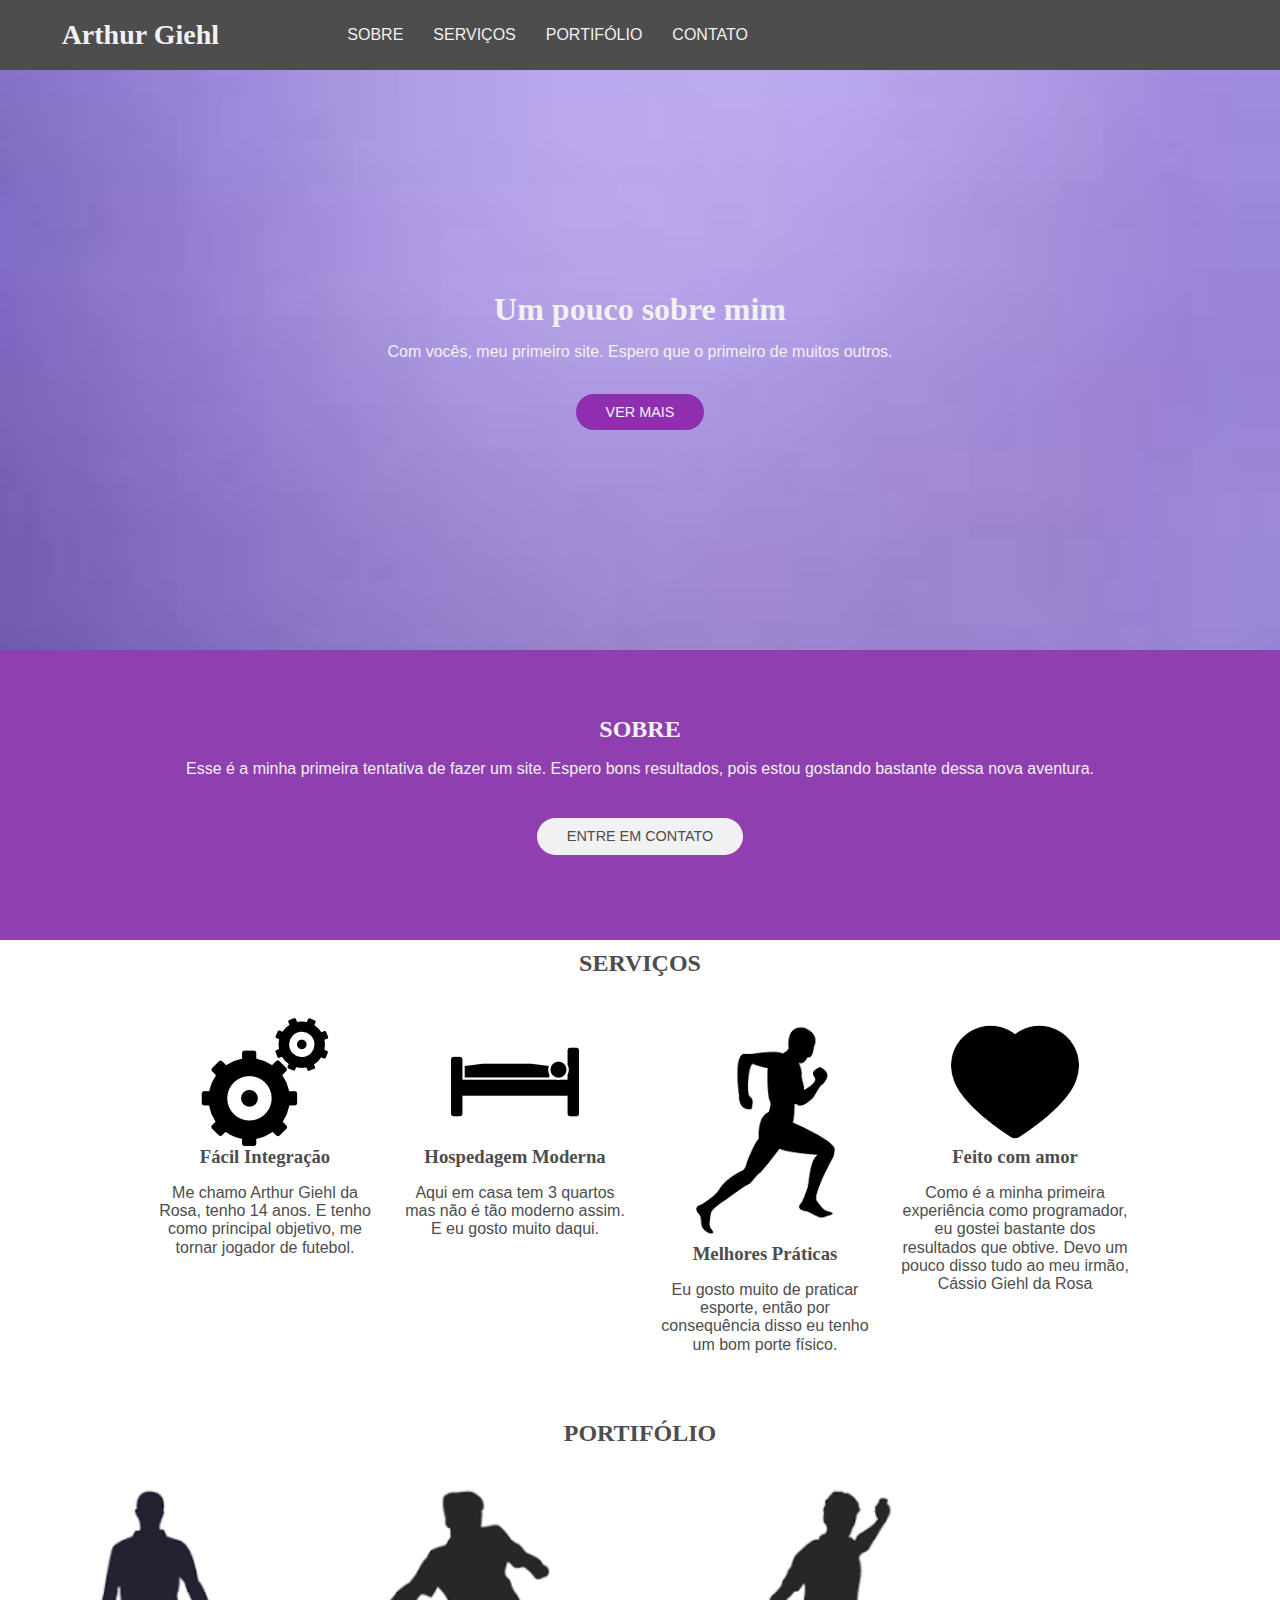
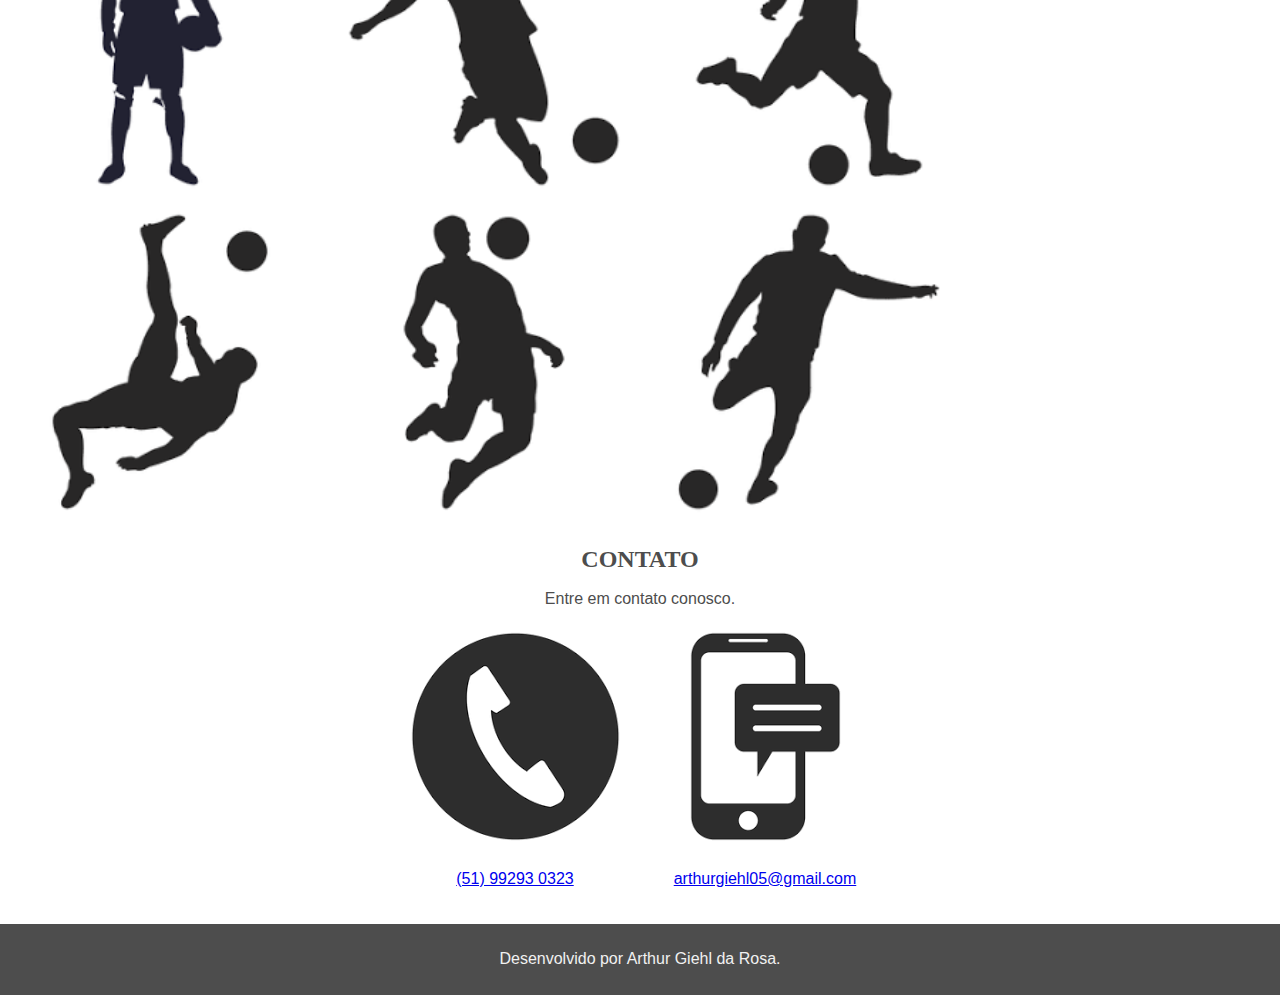
==== index.html @ 64a9c663 "meu primeiro commit" ====
<!DOCTYPE html>
<html>
    <head>
      <title>curso de HTML5 e CSS</title>
      <link rel="stylesheet" href="css/normalize.css">
      <link rel="stylesheet" href="css/estilos.css"> 
   
      

 
       </head>
     
    <body>   

<nav>
    <a href="#">Arthur Giehl</a>
    <ul>
        <li><a href="#sobre">SOBRE</a></li>
        <li><a href="#servicos">SERVIÇOS</a></li>
        <li><a href="#portifolio">PORTIFÓLIO</a></li>
        <li><a href="#contato">CONTATO</a></li>
    </ul>
</nav>

<header>
    <h1>Um pouco sobre mim</h1>
        <p>Com vocês, meu primeiro site. Espero que o primeiro de muitos outros.</p>
        <a href="#sobre" class="botao"> VER MAIS</a>
</header>

<SECTION id="sobre">
    <h2>SOBRE</H2>
            <p>Esse é a minha primeira tentativa de fazer um site. Espero bons resultados, pois estou gostando bastante dessa nova aventura. </p>
            <a href="#contato" class="botao">ENTRE EM CONTATO</a>
           </section>

           <section id="servicos">
               <h2> SERVIÇOS </h2>
              <div>
                   <img src="img/engrenagem-2.png" >
                       <h3>Fácil Integração</h3>
                       <p>Me chamo Arthur Giehl da Rosa, tenho 14 anos. E tenho como principal objetivo, me tornar jogador de futebol.</p>
               </div>
               <div>
                   <img src="img/cama.png">
                   <h3>Hospedagem Moderna</h3>
                   <P>Aqui em casa tem 3 quartos mas não é tão moderno assim. E eu gosto muito daqui.</P>     
               </div>
               <div>
                   <img src="img/bichopiruleta.png">
                   <h3>Melhores Práticas</h3>
                   <p>Eu gosto muito de praticar esporte, então por consequência disso eu tenho um bom porte físico. </p>
                   </div>
                   <div>
                       <img src="img/heart.png">
                       <h3>Feito com amor</h3>
                       <p>Como é a minha primeira experiência como programador, eu gostei bastante dos resultados que obtive. Devo um pouco disso tudo ao meu irmão, Cássio Giehl da Rosa </p>
                   </div>
           </section>
           <section id="portifolio"> 
               <h2>PORTIFÓLIO</h2>
               <div >
                   <img src="img/migue-1.png" alt="churrasco">
                   <img src="img/migue-2.png" alt="gramado" > 
                   <img src="img/migue-3.png" alt="malu">
                   <img src="img/migue-4.png" alt="mini tobby">
                   <img src="img/migue-5.png" alt="sapato de grife">
                   <img src="img/migue-6.png" alt="theo">
               </div>
           </section>
           <section id="contato">
               <h2>CONTATO</h2>
               <p> Entre em contato conosco.</p>
               <div>
                   <img src="img/download.png" alt="fone">
                   <p><a href="tel:51992930323"> (51) 99293 0323 </a></p>

               </div>
               
               <div>
                   <img src="img/download (1).png" alt="email">
                   <p><a href="mailto:email@contato.com">arthurgiehl05@gmail.com</a></p>
           </section>
           <footer>
               <p>Desenvolvido por Arthur Giehl da Rosa.</p>
           </footer>

  </body>
</html>
---- css/estilos.css ----
/*
GERAl
*/
body {
    font-family: "open sans", helvetica, arial, sans-serif;
    color: #4d4d4d;
}
h1, h2, h3 {
    margin: 0;
    font-family: 'Share', cursive;
    font-weight: 700;
}
.botao {
    color: #f1f1f1;
    text-decoration: none;
    padding: 10px 30px;
    background-color: #8f2faf;
    font-size: .9em;
    border-radius: 45px;    
}
/*
NAVEGAÇÃO
*/
nav {
    display:flex;
    flex-direction: column;
    align-items: center;
    background-color: #4d4d4d;
}
nav > a {
    text-decoration: none;
    color: #f1f1f1;
    font-weight: 700;
    font-size: 28px;
    font-family: Pacífico, serif;
    padding: 10px;
}
nav ul {
    list-style: none;
    padding: 0px;
    display: flex;
    flex-direction: column; 
    align-items: center;
    width: 100%;
}
nav ul li a {
    display: inline-block;
    padding: 10px 0px;
    width: 100%;
    text-decoration: none;
    color: #f1f1f1;    
}
/*
CABEÇALHO
*/
header {
    background-image: url('../img/jamedeuraiva.jpeg');
    background-size: cover;
    background-position: center;
    background-repeat: no-repeat;
    color: #f1f1f1;
    display: flex;
    flex-direction: column;
    align-items: center;
    text-align: center;
    padding: 20px;
    background-color: #8f3faf; 
}
header p {
    margin-bottom: 2em;
}
/*
SOBRE
*/
#sobre {
    display: flex;
    flex-direction: column;
    align-items: center;
    text-align: center;
    padding: 0px 20px 20px;
    background-color: #8f3faf;
    color: #f1f1f1;
}
#sobre p {
    margin-bottom: 2.5em;
    max-width: 1000px;
    
}
#sobre .botao {
    background-color: #f1f1f1;
    color: #4d4d4d;
}

/*
SERVIÇOS
*/
#servicos {
    padding: 20px;
    display: flex;
    flex-direction: column;
    text-align: center;
}
#servicos div { 
    display: flex;
    flex-direction: column;
    align-items: center;
    text-align: center;
    margin-top: 30px;
}
/*
PORTIFOLIO
*/
#portifolio {
    display: flex;
    flex-direction: column;
    align-items: center;
    padding-top: 20px;
}
#portifolio h2 {
    margin-bottom: 20px;
}
#portifolio img {
    width: 100%;       
}
/*
CONTATO
*/
#contato {
    display: flex;
    flex-direction: column;
    text-align: center;
    align-items: center;    
    padding: 20px;
}
/*
FOOTER
*/
footer {
    text-align: center;
    padding: 10px;
    background-color: #4d4d4d;
    color: #f1f1f1;
}
/*
MEDIA QUERIES
*/
@media screen and (min-width: 800px ) {
    /*
    NAVEGAÇAO
    */
    nav {
        flex-direction: row;
        justify-content: space-around;
    }
    nav ul {
        flex-direction: row;
        width: 70%;
    }
    nav ul li{
        padding: 0px 15px;
    }
    /*
    CABEÇALHO
    */
    header {
        height: 600px;
        height: 60vh;
        justify-content: center;
    }
    /*
    SOBRE
    */
    #sobre {
        height: 250px;
        height: 30vh;
        justify-content: center;
        min-width: 250px;
        text-align: center;
    }
    /*
    SERVICOS
    */
    #servicos {
        flex-direction: row;
        flex-wrap: wrap;
        align-items: flex-start;
        max-width: 1000px;
        margin: 0 auto;
        padding: 10px;

    }
    #servicos h2 {
        text-align: center;
        width: 100%;
}
    #servicos div {
        flex-grow: 1;
        flex-basis: 150px;
        padding: 10px;
    }
    /*
    PORTIFOLIO
    */
    #portifolio {
        flex-direction: row;
        flex-wrap: wrap;
    }
    #portifolio h2 {
        width: 100%;
        padding: 10px; 
        text-align: center; 
    }
    #portifolio img {
        width: 25%;
        align-items: center;
    }
    /*
    CONTATO
    */
    #contato {
        flex-direction: row;
        flex-wrap: wrap;
        justify-content: space-around;
        max-width: 500px;
        margin: 0 auto; 
    }
    #contato h2,
    #contato p {
        width: 100%;
    }   
}
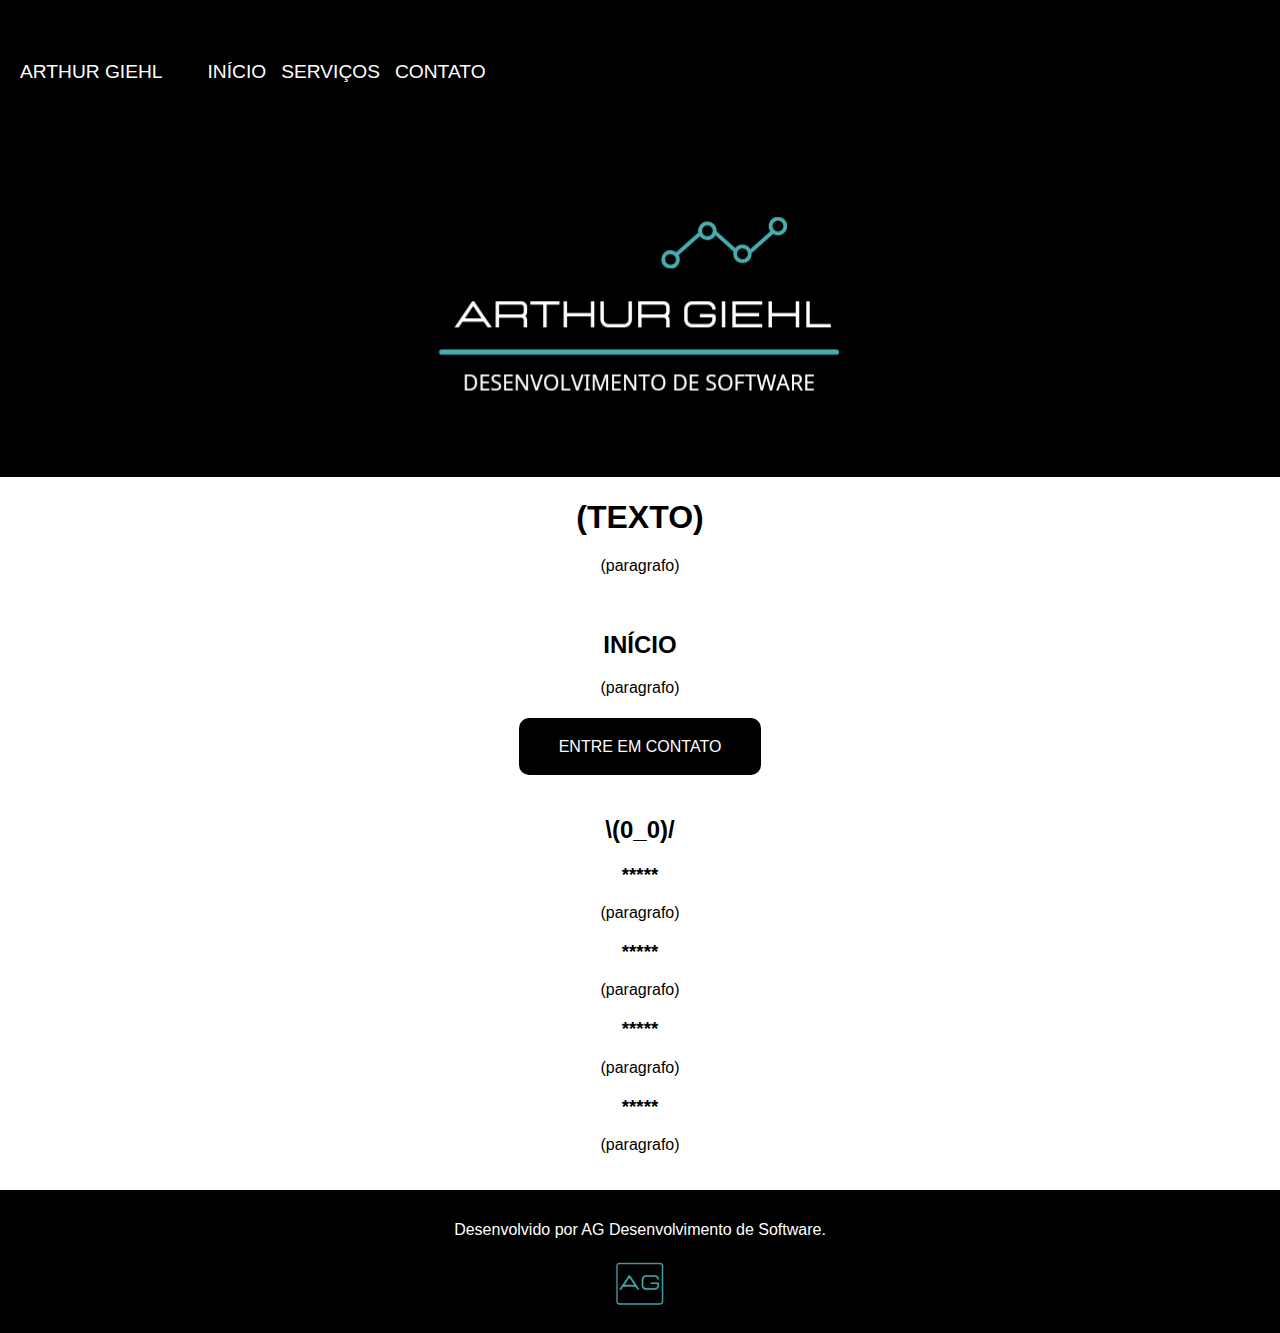
==== commit ca4e0865: "finalizacao de coding" ====
--- a/index.html
+++ b/index.html
@@ -1,89 +1,93 @@
 <!DOCTYPE html>
 <html>
     <head>
-      <title>curso de HTML5 e CSS</title>
+      <title> AG Desenvolvimento de Software</title>
       <link rel="stylesheet" href="css/normalize.css">
       <link rel="stylesheet" href="css/estilos.css"> 
    
-      
 
- 
+      <meta name="viewport" content="width=device-width, initial-scale=1.0">  
+
+      <link rel="stylesheet" href="https://use.fontawesome.com/releases/v5.2.0/css/all.css" 
+          integrity="sha384-hWVjflwFxL6sNzntih27bfxkr27PmbbK/iSvJ+a4+0owXq79v+lsFkW54bOGbiDQ" 
+          crossorigin="anonymous">
+
        </head>
      
     <body>   
 
 <nav>
-    <a href="#">Arthur Giehl</a>
+    <a href="#" > ARTHUR GIEHL</a>
     <ul>
-        <li><a href="#sobre">SOBRE</a></li>
-        <li><a href="#servicos">SERVIÇOS</a></li>
-        <li><a href="#portifolio">PORTIFÓLIO</a></li>
-        <li><a href="#contato">CONTATO</a></li>
-    </ul>
+        <li><a href="index.html"> INÍCIO </a></li>
+        <li><a href="servicos.html"> SERVIÇOS </a></li>
+        <li><a href="contato.html"> CONTATO </a></li>
+    </ul>   
+    <ul class='redes-sociais'>
+        <a href="https://www.instagram.com/agsoftware_/" target="_blank">  <li class='redes-sociais-item'><i class="fab fa-instagram"></i></li> </a>
+         <a href="https://www.facebook.com/massoterapiacleo" target="_blank"> <li class='redes-sociais-item'><i class="fab fa-facebook"></i></li> </a>
+         <a href="https://web.whatsapp.com/" target="_blank"> <li class='redes-sociais-item'><i class="fab fa-whatsapp"></i></li> </a>
+      </ul>
 </nav>
 
+
+
+
+
+
+
+
+
+
+
+<section id="logo">
+    <div class="logo">
+        <img src="img/ooii.png">
+    </div>
+    </section>
+
+
+
 <header>
-    <h1>Um pouco sobre mim</h1>
-        <p>Com vocês, meu primeiro site. Espero que o primeiro de muitos outros.</p>
-        <a href="#sobre" class="botao"> VER MAIS</a>
+    <h1>(texto)</h1>
+        <p style="text-align: center; align-items: center;"> (paragrafo)</p>
 </header>
 
 <SECTION id="sobre">
-    <h2>SOBRE</H2>
-            <p>Esse é a minha primeira tentativa de fazer um site. Espero bons resultados, pois estou gostando bastante dessa nova aventura. </p>
-            <a href="#contato" class="botao">ENTRE EM CONTATO</a>
+    <h2>INÍCIO</H2>
+            <p> (paragrafo) </p>
+            <a href="contato.html" target="_parent" class="botao">ENTRE EM CONTATO</a>
            </section>
 
            <section id="servicos">
-               <h2> SERVIÇOS </h2>
-              <div>
-                   <img src="img/engrenagem-2.png" >
-                       <h3>Fácil Integração</h3>
-                       <p>Me chamo Arthur Giehl da Rosa, tenho 14 anos. E tenho como principal objetivo, me tornar jogador de futebol.</p>
+               <h2> \(0_0)/ </h2>
+              <div class="text1">
+                       <h3>*****</h3>
+                       <p> (paragrafo) </p>
                </div>
-               <div>
-                   <img src="img/cama.png">
-                   <h3>Hospedagem Moderna</h3>
-                   <P>Aqui em casa tem 3 quartos mas não é tão moderno assim. E eu gosto muito daqui.</P>     
+               <div class="text2">                   
+                   <h3>*****</h3>
+                   <P> (paragrafo) </P>     
                </div>
-               <div>
-                   <img src="img/bichopiruleta.png">
-                   <h3>Melhores Práticas</h3>
-                   <p>Eu gosto muito de praticar esporte, então por consequência disso eu tenho um bom porte físico. </p>
+               <div class="text3">                   
+                   <h3>*****</h3>
+                   <p> (paragrafo) </p>
                    </div>
-                   <div>
-                       <img src="img/heart.png">
-                       <h3>Feito com amor</h3>
-                       <p>Como é a minha primeira experiência como programador, eu gostei bastante dos resultados que obtive. Devo um pouco disso tudo ao meu irmão, Cássio Giehl da Rosa </p>
+                   <div class="text4">
+                       <h3>*****</h3>
+                       <p> (paragrafo) </p>
                    </div>
            </section>
-           <section id="portifolio"> 
-               <h2>PORTIFÓLIO</h2>
-               <div >
-                   <img src="img/migue-1.png" alt="churrasco">
-                   <img src="img/migue-2.png" alt="gramado" > 
-                   <img src="img/migue-3.png" alt="malu">
-                   <img src="img/migue-4.png" alt="mini tobby">
-                   <img src="img/migue-5.png" alt="sapato de grife">
-                   <img src="img/migue-6.png" alt="theo">
-               </div>
-           </section>
-           <section id="contato">
-               <h2>CONTATO</h2>
-               <p> Entre em contato conosco.</p>
-               <div>
-                   <img src="img/download.png" alt="fone">
-                   <p><a href="tel:51992930323"> (51) 99293 0323 </a></p>
 
-               </div>
-               
-               <div>
-                   <img src="img/download (1).png" alt="email">
-                   <p><a href="mailto:email@contato.com">arthurgiehl05@gmail.com</a></p>
-           </section>
-           <footer>
-               <p>Desenvolvido por Arthur Giehl da Rosa.</p>
-           </footer>
+
+        
+
+        <footer id="agmenor">
+               <p>Desenvolvido por AG Desenvolvimento de Software.</p> 
+            <div class="agmenor">
+               <img src="img/agmenor.jpg"> 
+            </div> 
+        </footer>
 
   </body>
 </html>
--- a/css/estilos.css
+++ b/css/estilos.css
@@ -1,231 +1,391 @@
-/*
-GERAl
-*/
 body {
-    font-family: "open sans", helvetica, arial, sans-serif;
-    color: #4d4d4d;
-}
-h1, h2, h3 {
-    margin: 0;
-    font-family: 'Share', cursive;
-    font-weight: 700;
-}
-.botao {
-    color: #f1f1f1;
-    text-decoration: none;
-    padding: 10px 30px;
-    background-color: #8f2faf;
-    font-size: .9em;
-    border-radius: 45px;    
-}
-/*
-NAVEGAÇÃO
-*/
+    font-family:"open sans", helvetica, arial, sans-serif;
+}
+
+h1 {
+    text-transform: uppercase;
+}
+
+/* HEADER */
+
+header nav {
+    display: flex;
+    flex-direction: row;
+    background-color: black;  
+}
+
+header nav h1 a {
+    text-decoration: none;
+    text-align: center;
+}
+
+/* a:visited{
+    color: #449fa1;
+} */
+
+ul.menu,
+ul.redes-sociais {
+    display: flex;
+    flex-direction: row;
+    text-decoration: none;
+    color: black;
+}
+
+ul.menu li.menu-item {
+    list-style-type: none;
+    padding: 15px;
+}
+
+ul.redes-sociais li.redes-sociais-item {
+    list-style-type: none;
+    padding: 10px;
+}
+
+ul.redes-sociais li.redes-sociais-item:last-child {
+    padding-right: 20px
+}
+
+
+ul.menu li.menu-item a,
+ul.redes-sociais li.redes-sociais-item a {
+    text-decoration: none;
+    color: black;
+}
+
+ul.menu li.menu-item a.active {
+    color: #d7c2f0;
+}
+
+ul.redes-sociais {
+    position: absolute;
+    right: 0px;
+} 
+
 nav {
-    display:flex;
+    background-color: black;
+    display: flex;
+    flex-direction: row;
+    align-items: center;
+    padding: 15px 20px;
+}
+
+/* nav .arthur a{
+    font-family: 'Trebuchet MS', 'Lucida Sans Unicode', 'Lucida Grande', 'Lucida Sans', Arial, sans-serif;
+} */
+
+nav a{
+    text-align: center;
+    display: flex;
+    flex-direction: row;
+    text-decoration: none;
+    color: white;
+    font-size: larger;
+    font-family: inherit;
+}
+
+nav ul{
+    display: flex;
+    flex-direction: row;
+    align-items: center;
+    padding: 20px 30px;
+}
+
+nav ul li{
+    display: flex;
+    align-items: center;
+    padding-left: 15px;
+}
+
+nav ul li a{
+    padding: 10px 0px;
+    display: inline-block;
+    display: flex;
+    flex-direction: row;
+    text-decoration: none;
+    color: white;
+}
+
+ul {
+    list-style: none;
+}
+
+
+/* navegacao */
+
+#logo{
+    display: flex;
+    align-items: center;
     flex-direction: column;
-    align-items: center;
-    background-color: #4d4d4d;
-}
-nav > a {
-    text-decoration: none;
-    color: #f1f1f1;
-    font-weight: 700;
-    font-size: 28px;
-    font-family: Pacífico, serif;
-    padding: 10px;
-}
-nav ul {
-    list-style: none;
-    padding: 0px;
-    display: flex;
-    flex-direction: column; 
-    align-items: center;
+    background-color: black;
+    padding: 70px 0px;  
+}
+
+#logo .logo {
+    display: flex;
+    flex-direction: column;
+    /* padding: 20px 740px 170px; */
+    height: 10%;
+    background-color: black;
+    align-items: center;
+}
+
+
+
+header h1{
+    text-align: center;
+    align-items: center;
+    text-decoration: none;
+}
+
+header h1 p {
+    align-items: center;
+    text-align: center;
+}
+
+.botao{
+    color: white;
+    text-decoration: none;
+    padding: 20px 40px;
+    background-color: black;
+    border-radius: 10px;
+}   
+
+/* sobre */
+
+#sobre {
+    text-align: center;
+    flex-direction: row;
+    align-items: center;
+    padding: 20px;
+}
+
+#sobre h3 {
+    align-items: center;
+    text-align: center;
+}
+
+#sobre h3 p{
+    align-items: center;
+    text-align: center;
+    flex-direction: row;
+}
+
+#sobre p{
+    padding-bottom: 25px;
+}
+
+/* serviços */
+
+#servicos{
+    align-items: center;
+    padding: 20px;
+}
+
+#servicos h2{
+    align-items: center;
+    text-align: center;
+    flex-direction: row;
+}
+
+#servicos h2 p{
+    align-items: center;
+    text-align: center;
+    flex-direction: row;
+}
+
+#servicos .text1, .text2, .text3, .text4 {
+    text-align: center;
+    align-items: center;
+}
+
+
+#servicoz {
+    text-align: center;
+}
+
+#servicoz a, p{
+    color: black;
+}
+
+
+
+/* contato */
+
+#contato .paragrafo {
+    align-items: center;
+    text-align: center;
+}
+
+#contatinho {
+    align-items: center;
+    flex-direction: column;
     width: 100%;
 }
-nav ul li a {
-    display: inline-block;
-    padding: 10px 0px;
+ 
+#contatinho .instagram {
+    flex-direction: row;
+    align-items: center;
+    text-align: center;
+    padding: 15px;
+}
+
+#contatinho .whatsapp {
+    flex-direction: row;
+    align-items: center;
+    text-align: center;     
+    padding: 15px;
+} 
+
+#contatinho .instagram a, p{
+    color: black;
+}
+
+#contatinho .whatsapp a, p{
+    /* text-decoration: none; */
+    color: black;
+}
+
+#contatinho .bemzen {
+    flex-direction: row;
+    align-items: center;
+    text-align: center;
+    padding: 15px 424px;
+}
+
+#contatinho .telefone{
+    text-align: center;
+    align-items: center;
+    flex-direction: row;
+    padding-bottom: 20px;
+}
+
+#contatinho .telefone p a{
+    padding-bottom: 20px;
+    color: black;
+}
+
+#contatinho a p{
+    color: black;
+}
+
+#botao{
+    padding: 40px;
+    text-align: center;
+}
+
+#botao .botao {
+    color: white;
+    text-decoration: none;
+    padding: 10px 40px;
+    background-color: black;
+    border-radius: 10px;
+}
+
+/* footer */
+
+footer {
+    text-align: center;
+    align-items: center;
+    background-color:black;
+    color:white;
     width: 100%;
-    text-decoration: none;
-    color: #f1f1f1;    
-}
-/*
-CABEÇALHO
-*/
-header {
-    background-image: url('../img/jamedeuraiva.jpeg');
-    background-size: cover;
-    background-position: center;
-    background-repeat: no-repeat;
-    color: #f1f1f1;
-    display: flex;
-    flex-direction: column;
-    align-items: center;
-    text-align: center;
-    padding: 20px;
-    background-color: #8f3faf; 
-}
-header p {
-    margin-bottom: 2em;
-}
-/*
-SOBRE
-*/
-#sobre {
-    display: flex;
-    flex-direction: column;
-    align-items: center;
-    text-align: center;
-    padding: 0px 20px 20px;
-    background-color: #8f3faf;
-    color: #f1f1f1;
-}
-#sobre p {
-    margin-bottom: 2.5em;
-    max-width: 1000px;
-    
-}
-#sobre .botao {
-    background-color: #f1f1f1;
-    color: #4d4d4d;
-}
-
-/*
-SERVIÇOS
-*/
-#servicos {
-    padding: 20px;
-    display: flex;
-    flex-direction: column;
-    text-align: center;
-}
-#servicos div { 
-    display: flex;
-    flex-direction: column;
-    align-items: center;
-    text-align: center;
-    margin-top: 30px;
-}
-/*
-PORTIFOLIO
-*/
-#portifolio {
-    display: flex;
-    flex-direction: column;
-    align-items: center;
-    padding-top: 20px;
-}
-#portifolio h2 {
-    margin-bottom: 20px;
-}
-#portifolio img {
-    width: 100%;       
-}
-/*
-CONTATO
-*/
-#contato {
-    display: flex;
-    flex-direction: column;
-    text-align: center;
-    align-items: center;    
-    padding: 20px;
-}
-/*
-FOOTER
-*/
-footer {
-    text-align: center;
-    padding: 10px;
-    background-color: #4d4d4d;
-    color: #f1f1f1;
-}
-/*
-MEDIA QUERIES
-*/
-@media screen and (min-width: 800px ) {
-    /*
-    NAVEGAÇAO
-    */
-    nav {
+    flex-direction: row;
+    padding: 15px 0px;
+}
+
+#footer {
+    bottom: 0px;
+    position: absolute;
+    width: 100%;
+}
+
+footer p{
+    color: white;
+    background-color: black;
+}
+
+#agmenor {
+    position: absolute;
+    align-items: center;
+    text-align: center;
+}
+
+#agmenor .agmenor img {
+    align-items: center;
+    width: 5%;
+} 
+
+
+
+@media only screen and (max-width: 800px) {
+
+    /* nav */
+
+    header nav{
+        display: flex;
+        flex-direction: column;
+    }
+
+    nav ul li{
+        padding-left: 0px;
+    }
+
+    ul.menu, ul.redes-sociais{
+        display: flex;
+        flex-direction: column;
+        /* padding-inline-start: 0px; */
+
+    }
+    ul.redes-sociais {
+        position: relative;
         flex-direction: row;
-        justify-content: space-around;
-    }
-    nav ul {
-        flex-direction: row;
-        width: 70%;
-    }
-    nav ul li{
-        padding: 0px 15px;
-    }
-    /*
-    CABEÇALHO
-    */
-    header {
-        height: 600px;
-        height: 60vh;
+        align-items: center;
+        flex-wrap: nowrap;
         justify-content: center;
     }
-    /*
-    SOBRE
-    */
-    #sobre {
-        height: 250px;
-        height: 30vh;
-        justify-content: center;
-        min-width: 250px;
-        text-align: center;
-    }
-    /*
-    SERVICOS
-    */
-    #servicos {
-        flex-direction: row;
-        flex-wrap: wrap;
-        align-items: flex-start;
-        max-width: 1000px;
-        margin: 0 auto;
-        padding: 10px;
-
-    }
-    #servicos h2 {
-        text-align: center;
-        width: 100%;
-}
-    #servicos div {
-        flex-grow: 1;
-        flex-basis: 150px;
-        padding: 10px;
-    }
-    /*
-    PORTIFOLIO
-    */
-    #portifolio {
-        flex-direction: row;
-        flex-wrap: wrap;
-    }
-    #portifolio h2 {
-        width: 100%;
-        padding: 10px; 
-        text-align: center; 
-    }
-    #portifolio img {
-        width: 25%;
+    ul.menu{
         align-items: center;
     }
-    /*
-    CONTATO
-    */
-    #contato {
-        flex-direction: row;
-        flex-wrap: wrap;
-        justify-content: space-around;
-        max-width: 500px;
-        margin: 0 auto; 
-    }
-    #contato h2,
-    #contato p {
-        width: 100%;
-    }   
-}+    ul.menu li a{
+        font-size: 20px;
+    }
+
+    nav{
+        flex-direction: column;
+    }
+
+    nav ul{
+        flex-direction: column;
+    }
+
+    /* servicos */
+
+    .bemzen p{
+        padding: 0px 30px;
+    }
+
+    /* contato */
+    .telefone p a{
+        color: black;
+    }
+
+    #agmenor .agmenor img{
+        width: 20%;
+    }
+}
+
+
+
+
+
+
+
+
+
+
+
+
+
+
+
+
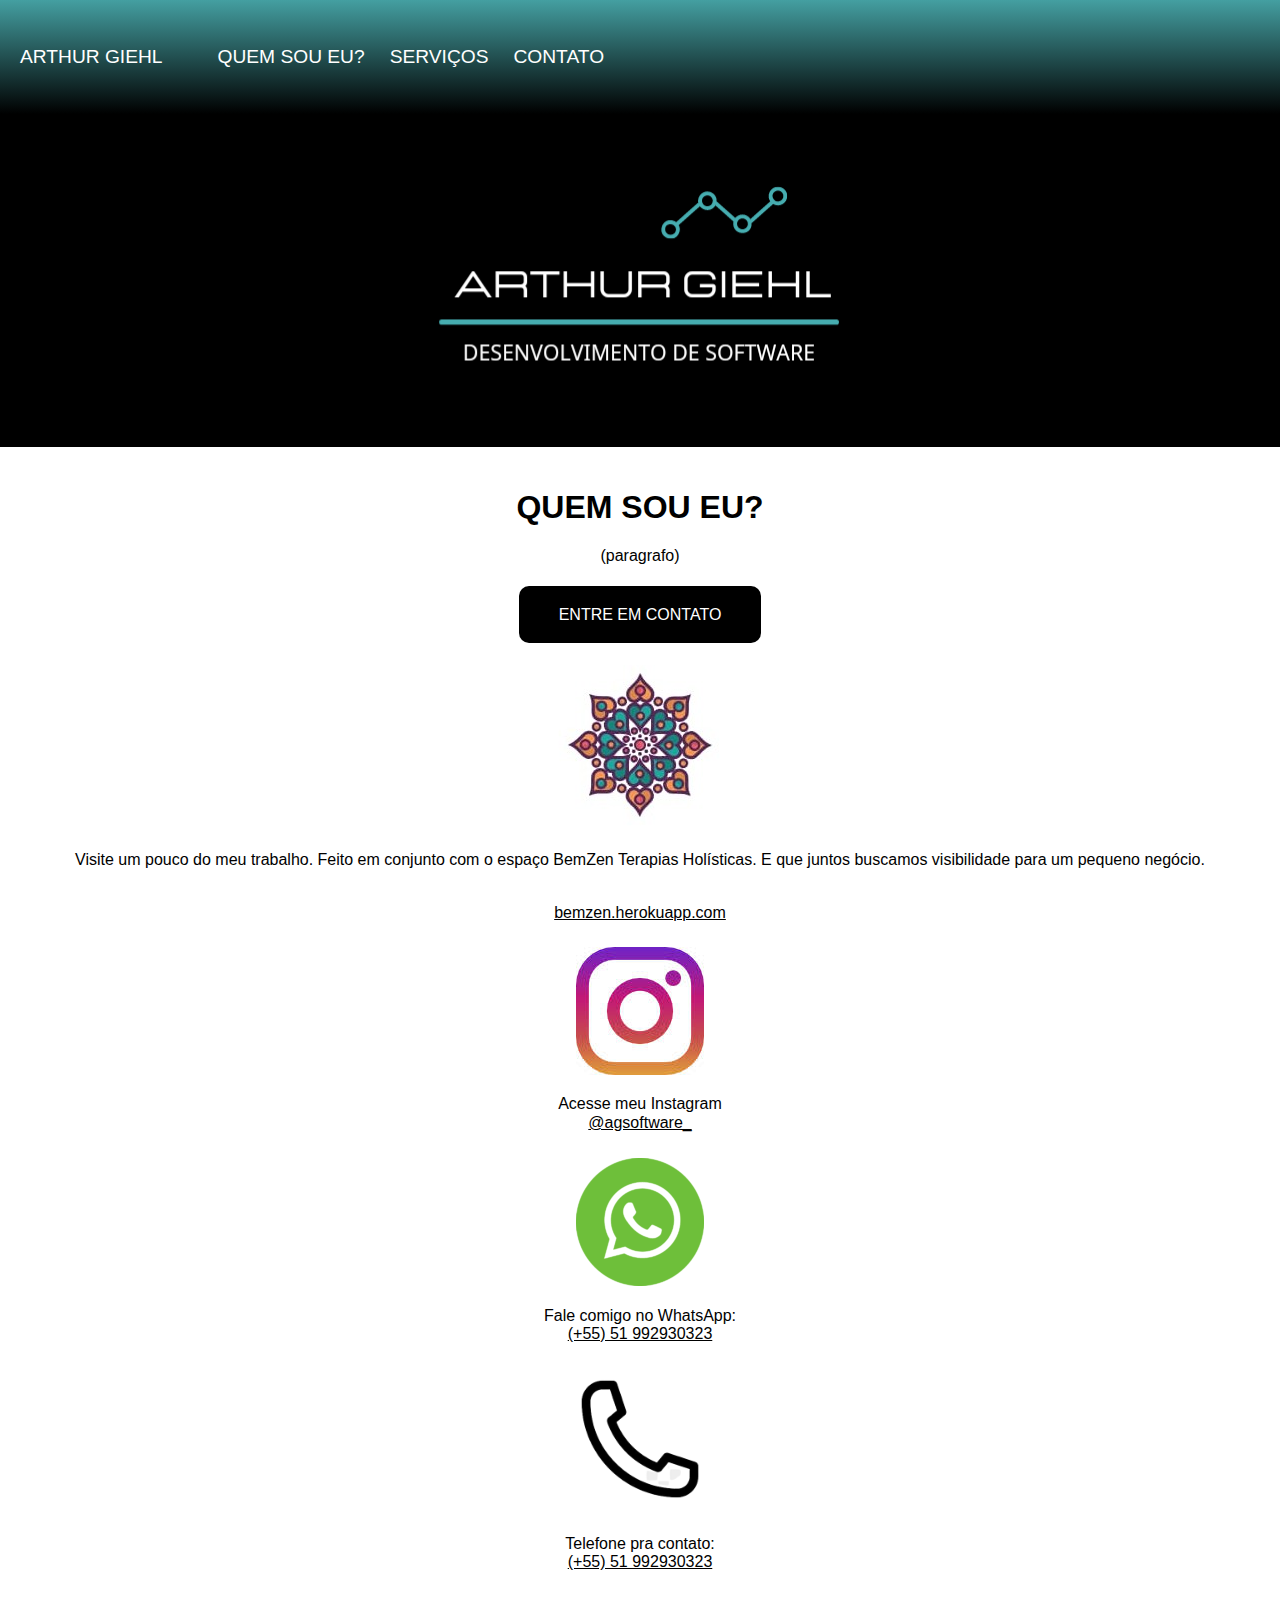
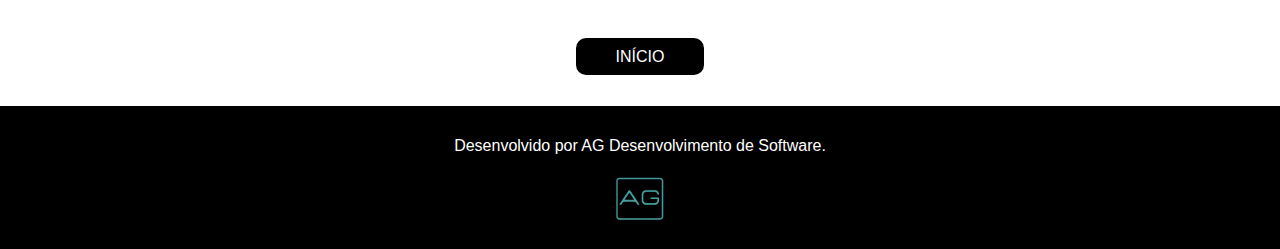
==== commit 21f32d52: "refactor degrade" ====
--- a/index.html
+++ b/index.html
@@ -17,25 +17,23 @@
     <body>   
 
 <nav>
-    <a href="#" > ARTHUR GIEHL</a>
+    <!-- <img src="img//Rectangle 1.png" style="width: 100%; height: 200px;"> -->
+    <p href="#" > ARTHUR GIEHL</p>
     <ul>
-        <li><a href="index.html"> INÍCIO </a></li>
-        <li><a href="servicos.html"> SERVIÇOS </a></li>
-        <li><a href="contato.html"> CONTATO </a></li>
+        <li><a href="#sobre"> QUEM SOU EU? </a></li>
+        <li><a href="#servicoz"> SERVIÇOS </a></li>
+        <li><a href="#contatinho"> CONTATO </a></li>
     </ul>   
     <ul class='redes-sociais'>
+            <div id="rede-insta">
         <a href="https://www.instagram.com/agsoftware_/" target="_blank">  <li class='redes-sociais-item'><i class="fab fa-instagram"></i></li> </a>
-         <a href="https://www.facebook.com/massoterapiacleo" target="_blank"> <li class='redes-sociais-item'><i class="fab fa-facebook"></i></li> </a>
+            </div>
+
+            <div id="rede-wpp">
          <a href="https://web.whatsapp.com/" target="_blank"> <li class='redes-sociais-item'><i class="fab fa-whatsapp"></i></li> </a>
+            </div>
       </ul>
 </nav>
-
-
-
-
-
-
-
 
 
 
@@ -45,39 +43,51 @@
         <img src="img/ooii.png">
     </div>
     </section>
+<header>
 
 
-
-<header>
-    <h1>(texto)</h1>
-        <p style="text-align: center; align-items: center;"> (paragrafo)</p>
+   
 </header>
 
 <SECTION id="sobre">
-    <h2>INÍCIO</H2>
+    <h1>QUEM SOU EU?</h1>
             <p> (paragrafo) </p>
-            <a href="contato.html" target="_parent" class="botao">ENTRE EM CONTATO</a>
+            <a href="#contatinho" target="_parent" class="botao">ENTRE EM CONTATO</a>
            </section>
 
-           <section id="servicos">
-               <h2> \(0_0)/ </h2>
-              <div class="text1">
-                       <h3>*****</h3>
-                       <p> (paragrafo) </p>
-               </div>
-               <div class="text2">                   
-                   <h3>*****</h3>
-                   <P> (paragrafo) </P>     
-               </div>
-               <div class="text3">                   
-                   <h3>*****</h3>
-                   <p> (paragrafo) </p>
-                   </div>
-                   <div class="text4">
-                       <h3>*****</h3>
-                       <p> (paragrafo) </p>
-                   </div>
-           </section>
+           
+            <section id="servicoz">
+                <div class="bemzen">
+                    <a href="https://www.bemzen.herokuapp.com/" target="_blank"> <img src="img/logobemzen.jpg"> </a>
+                    <a href="https://www.bemzen.herokuapp.com/" target="_blank"> </a> <p> Visite um pouco do meu trabalho. Feito em conjunto com o espaço BemZen Terapias Holísticas.
+                     E que juntos buscamos visibilidade para um pequeno negócio.  </p> <br>
+                    <a href="https://www.bemzen.herokuapp.com/" target="_blank"> bemzen.herokuapp.com </a> 
+                  </div>
+                   
+            </section>
+
+            <section id="contatinho">
+                <div class="instagram">
+                    <a href="https://www.instagram.com/agsoftware_/" target="_blank"> <img src="img/iiinstagram.jpeg"> </a>
+                    <a href="https://www.instagram.com/agsoftware_/" target="_blank"> </a> <p> Acesse meu Instagram  <br>
+                    <a href="https://www.instagram.com/agsoftware_/"> @agsoftware_ </p> </a>
+                </div>
+          
+                <div class="whatsapp">
+                  <a href="https://web.whatsapp.com/" target="_blank"> <img src="img/whatsapp2.png"> </a>
+                  <p> Fale comigo no WhatsApp: <br> <a href="https://web.whatsapp.com/"> (+55) 51 992930323 </p>  </a>
+                </div> 
+          
+                <div class="telefone">
+                  <img src="img/telefonezin.png">
+                  <p> Telefone pra contato: <br>  <a href="tel:51992930323"> (+55) 51 992930323 </p> </a>
+                </div>
+          
+              </section>
+          
+              <section id="botao">
+                  <a href="index.html" target="_parent" class="botao" > INÍCIO </a>
+              </section>
 
 
         
--- a/css/estilos.css
+++ b/css/estilos.css
@@ -11,7 +11,7 @@
 header nav {
     display: flex;
     flex-direction: row;
-    background-color: black;  
+    background-color: black;
 }
 
 header nav h1 a {
@@ -62,18 +62,14 @@
 } 
 
 nav {
-    background-color: black;
-    display: flex;
-    flex-direction: row;
-    align-items: center;
-    padding: 15px 20px;
-}
-
-/* nav .arthur a{
-    font-family: 'Trebuchet MS', 'Lucida Sans Unicode', 'Lucida Grande', 'Lucida Sans', Arial, sans-serif;
-} */
-
-nav a{
+    background-image: linear-gradient(to bottom, #449FA1, #000);
+    display: flex;
+    flex-direction: row;
+    align-items: center;
+    padding: 0px 20px;
+}
+
+nav p{
     text-align: center;
     display: flex;
     flex-direction: row;
@@ -83,6 +79,16 @@
     font-family: inherit;
 }
 
+nav a{
+    text-align: center;
+    display: flex;
+    flex-direction: row;
+    text-decoration: none;
+    color: #FFF;
+    font-size: larger;
+    font-family: inherit;
+}
+
 nav ul{
     display: flex;
     flex-direction: row;
@@ -93,7 +99,7 @@
 nav ul li{
     display: flex;
     align-items: center;
-    padding-left: 15px;
+    padding-left: 25px;
 }
 
 nav ul li a{
@@ -200,6 +206,7 @@
 
 
 #servicoz {
+    padding: 20px 0px;
     text-align: center;
 }
 
@@ -207,7 +214,9 @@
     color: black;
 }
 
-
+#b{
+    width: 10%;
+}
 
 /* contato */
 
@@ -226,14 +235,14 @@
     flex-direction: row;
     align-items: center;
     text-align: center;
-    padding: 15px;
+    padding: 5px 15px;
 }
 
 #contatinho .whatsapp {
     flex-direction: row;
     align-items: center;
     text-align: center;     
-    padding: 15px;
+    padding: 5px 15px;
 } 
 
 #contatinho .instagram a, p{
@@ -257,6 +266,11 @@
     align-items: center;
     flex-direction: row;
     padding-bottom: 20px;
+}
+
+#contatinho .telefone img{
+    align-items: center;
+    width: 150px;
 }
 
 #contatinho .telefone p a{
@@ -304,17 +318,22 @@
     background-color: black;
 }
 
-#agmenor {
-    position: absolute;
-    align-items: center;
-    text-align: center;
-}
+/* #agmenor { 
+     position: absolute;
+    align-items: center;
+    text-align: center;
+    bottom: 0;
+} */
 
 #agmenor .agmenor img {
     align-items: center;
     width: 5%;
 } 
 
+.agmenor img{
+    align-items: center;
+    width: 5%;
+}
 
 
 @media only screen and (max-width: 800px) {
@@ -369,23 +388,39 @@
         color: black;
     }
 
+    #contatinho .instagram{
+        padding-top: 25px;
+    }
+
+    /* footer */
+
     #agmenor .agmenor img{
-        width: 20%;
-    }
-}
-
-
-
-
-
-
-
-
-
-
-
-
-
-
-
-
+        width: 15%;
+    }
+
+    .agmenor img {
+        width: 15%;
+    }
+
+    #footer .agmenor img{
+        text-align: center;
+        align-items: center;
+        flex-direction: column;
+    }
+}
+
+
+
+
+
+
+
+
+
+
+
+
+
+
+
+
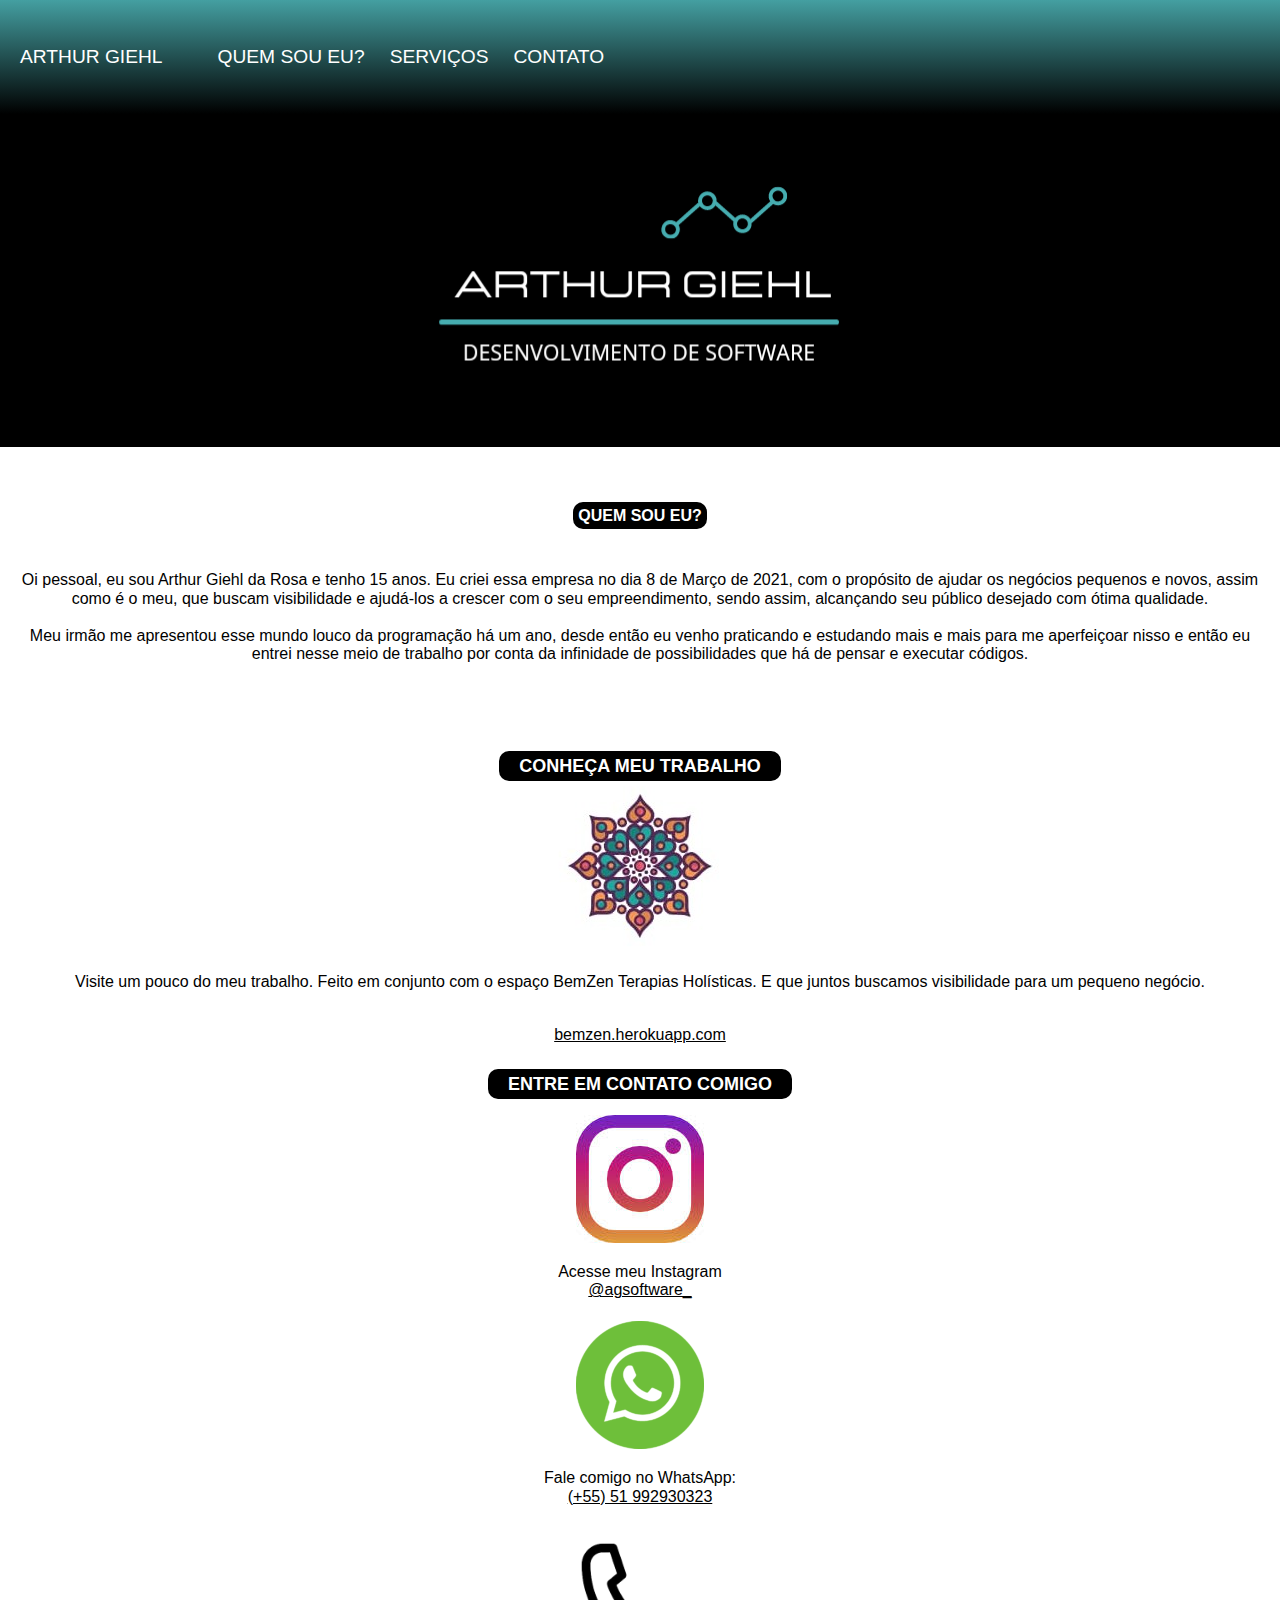
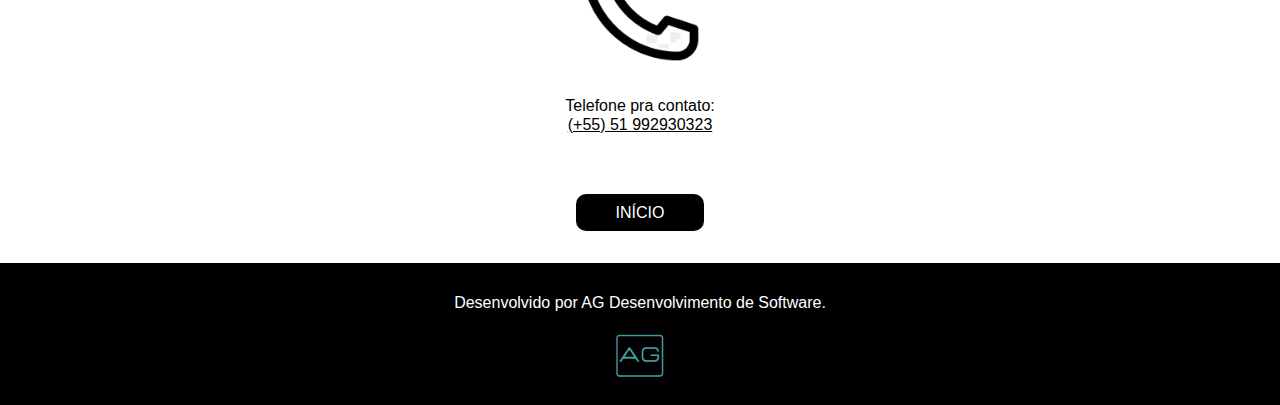
==== commit ae74e347: "mudanças nos subtitulos" ====
--- a/index.html
+++ b/index.html
@@ -18,11 +18,11 @@
 
 <nav>
     <!-- <img src="img//Rectangle 1.png" style="width: 100%; height: 200px;"> -->
-    <p href="#" > ARTHUR GIEHL</p>
+    <p href="#" > ARTHUR GIEHL </p>
     <ul>
         <li><a href="#sobre"> QUEM SOU EU? </a></li>
-        <li><a href="#servicoz"> SERVIÇOS </a></li>
-        <li><a href="#contatinho"> CONTATO </a></li>
+        <li><a href="#trab"> SERVIÇOS </a></li>
+        <li><a href="#ser-cont"> CONTATO </a></li>
     </ul>   
     <ul class='redes-sociais'>
             <div id="rede-insta">
@@ -50,20 +50,40 @@
 </header>
 
 <SECTION id="sobre">
-    <h1>QUEM SOU EU?</h1>
-            <p> (paragrafo) </p>
-            <a href="#contatinho" target="_parent" class="botao">ENTRE EM CONTATO</a>
-           </section>
+    <div class="qmsoueu">
+        <a class="bottom"> QUEM SOU EU? </a>
+    </div>
+        <div class="fotoperfil">
+            <!-- <img src="img///fotowho.jpg"> -->
+        </div>
 
-           
+        
+            <p> Oi pessoal, eu sou Arthur Giehl da Rosa e tenho 15 anos. 
+                Eu criei essa empresa no dia 8 de Março de 2021, com o propósito de ajudar os negócios pequenos e novos,
+                assim como é o meu, que  buscam visibilidade e ajudá-los a crescer com o seu empreendimento, sendo assim, alcançando seu público desejado com ótima qualidade. <br>
+               <br>  Meu irmão me apresentou esse mundo louco da programação há um ano, desde então eu venho praticando e estudando mais e mais para me aperfeiçoar nisso e então eu entrei nesse meio de trabalho por conta da infinidade de possibilidades que há de pensar e executar códigos.  </p>
+        </div>   
+            </section>
+
+            <section id="trab">
+                <h4></h4>
+            </section>
+
+            <section id="sobre-serv">
+                <a class="bottom"> CONHEÇA MEU TRABALHO </a>
+            </section>
+
             <section id="servicoz">
                 <div class="bemzen">
                     <a href="https://www.bemzen.herokuapp.com/" target="_blank"> <img src="img/logobemzen.jpg"> </a>
                     <a href="https://www.bemzen.herokuapp.com/" target="_blank"> </a> <p> Visite um pouco do meu trabalho. Feito em conjunto com o espaço BemZen Terapias Holísticas.
                      E que juntos buscamos visibilidade para um pequeno negócio.  </p> <br>
                     <a href="https://www.bemzen.herokuapp.com/" target="_blank"> bemzen.herokuapp.com </a> 
-                  </div>
-                   
+                  </div>    
+            </section>
+
+            <section id="ser-cont">
+                <a class="bottom"> ENTRE EM CONTATO COMIGO </a>
             </section>
 
             <section id="contatinho">
--- a/css/estilos.css
+++ b/css/estilos.css
@@ -4,6 +4,13 @@
 
 h1 {
     text-transform: uppercase;
+    background-image: linear-gradient(to bottom, #449FA1, #000);
+    color: #FFF;
+    padding: 5px 0px;
+}
+
+a{
+    color: #000;
 }
 
 /* HEADER */
@@ -162,7 +169,7 @@
     text-align: center;
     flex-direction: row;
     align-items: center;
-    padding: 20px;
+    padding: 30px 0px;
 }
 
 #sobre h3 {
@@ -178,6 +185,21 @@
 
 #sobre p{
     padding-bottom: 25px;
+    padding: 0px 20px 25px;
+}
+
+#sobre .qmsoueu {
+    text-align: center;
+    align-items: center;
+    padding: 30px;
+}
+
+#sobre .qmsoueu .bottom {
+    background-color: #000;
+    color: #fff;
+    border-radius: 10px;
+    padding: 5px;
+    font-weight: bold;
 }
 
 /* serviços */
@@ -206,11 +228,11 @@
 
 
 #servicoz {
-    padding: 20px 0px;
-    text-align: center;
-}
-
-#servicoz a, p{
+    padding: 10px 0px;
+    text-align: center;
+}
+
+#servicoz a p{
     color: black;
 }
 
@@ -218,6 +240,36 @@
     width: 10%;
 }
 
+#ser-cont{
+    text-align: center;
+    padding: 20px 0px 10px;
+}
+
+#ser-cont .bottom {
+    font-weight: bold;
+    background-color: #000;
+    color: #fff;
+    border-radius: 10px;
+    text-decoration: none;
+    padding: 5px 20px;
+    font-size: large;
+}
+
+#sobre-serv{
+    text-align: center;
+    padding: 0px;
+}
+
+#sobre-serv .bottom {
+    font-weight: bold;
+    background-color: #000;
+    color: #fff;
+    border-radius: 10px;
+    text-decoration: none;
+    padding: 5px 20px;
+    font-size: large;
+}
+
 /* contato */
 
 #contato .paragrafo {
@@ -229,27 +281,28 @@
     align-items: center;
     flex-direction: column;
     width: 100%;
+    padding-top: 10px;
 }
  
 #contatinho .instagram {
     flex-direction: row;
     align-items: center;
     text-align: center;
-    padding: 5px 15px;
+    padding: 0px 15px;
 }
 
 #contatinho .whatsapp {
     flex-direction: row;
     align-items: center;
     text-align: center;     
-    padding: 5px 15px;
+    padding: 5px 5px;
 } 
 
-#contatinho .instagram a, p{
-    color: black;
-}
-
-#contatinho .whatsapp a, p{
+#contatinho .instagram a p{
+    color: black;
+}
+
+#contatinho .whatsapp a p{
     /* text-decoration: none; */
     color: black;
 }
@@ -265,7 +318,6 @@
     text-align: center;
     align-items: center;
     flex-direction: row;
-    padding-bottom: 20px;
 }
 
 #contatinho .telefone img{
@@ -283,6 +335,7 @@
 }
 
 #botao{
+    margin-top: 30px;
     padding: 40px;
     text-align: center;
 }
@@ -317,13 +370,6 @@
     color: white;
     background-color: black;
 }
-
-/* #agmenor { 
-     position: absolute;
-    align-items: center;
-    text-align: center;
-    bottom: 0;
-} */
 
 #agmenor .agmenor img {
     align-items: center;
@@ -377,6 +423,13 @@
         flex-direction: column;
     }
 
+    /* sobre */
+
+    #sobre p{
+        padding-bottom: 25px;
+        padding: 0px 20px 25px;
+    }
+
     /* servicos */
 
     .bemzen p{
@@ -389,7 +442,7 @@
     }
 
     #contatinho .instagram{
-        padding-top: 25px;
+        padding-top: 5px;
     }
 
     /* footer */
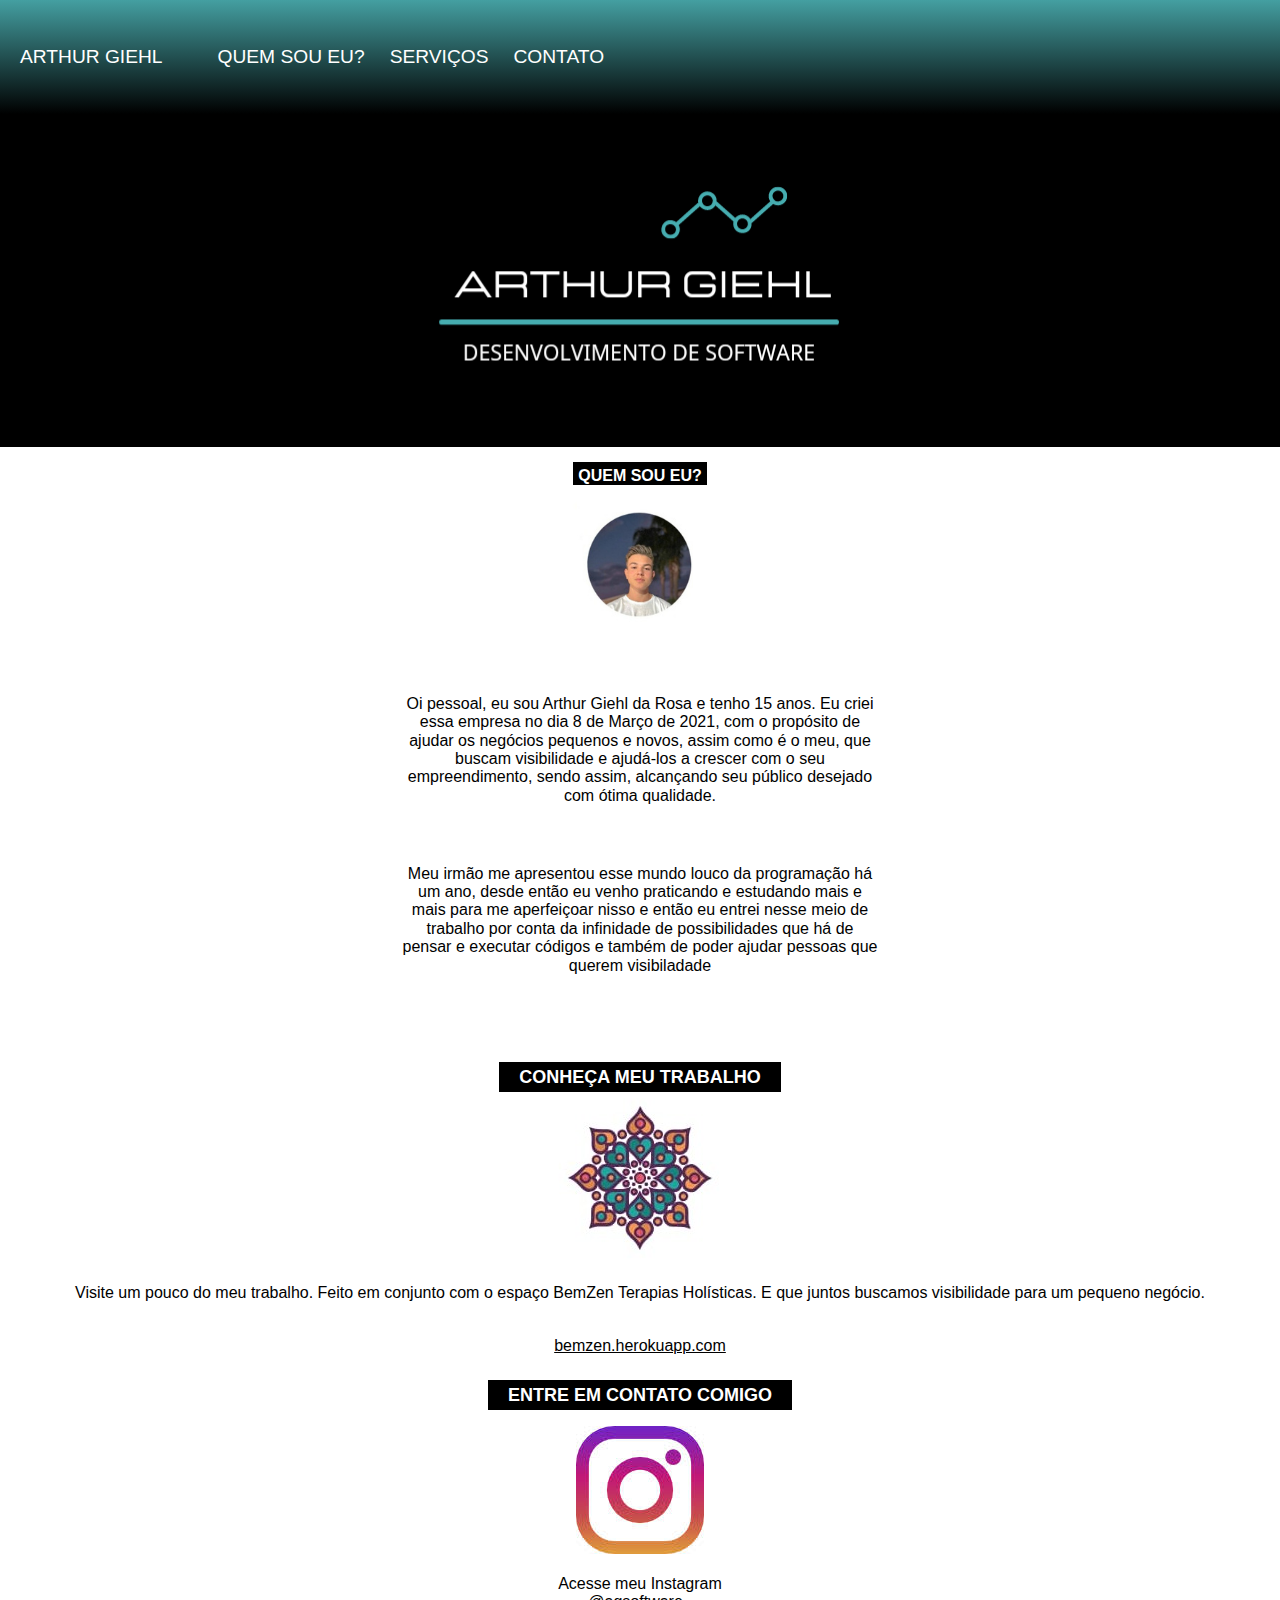
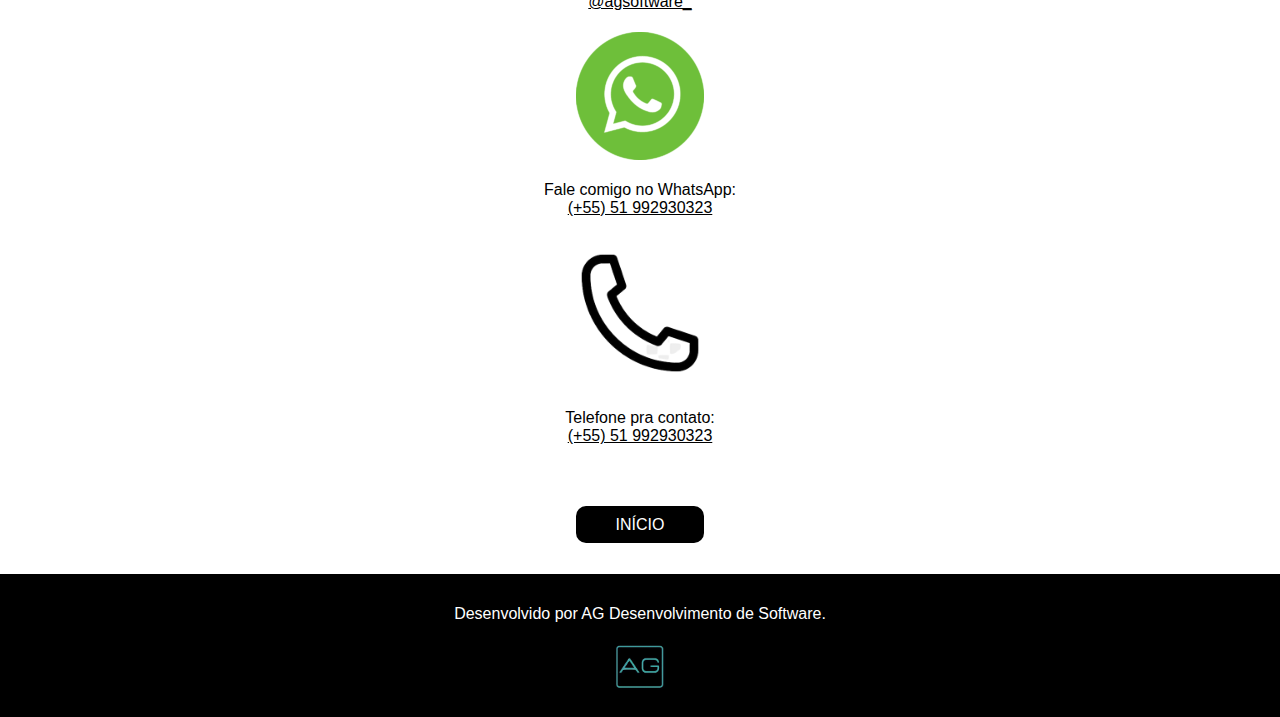
==== commit bc49a58c: "muudanca no texto de qm sou eu e botei foto" ====
--- a/index.html
+++ b/index.html
@@ -20,7 +20,7 @@
     <!-- <img src="img//Rectangle 1.png" style="width: 100%; height: 200px;"> -->
     <p href="#" > ARTHUR GIEHL </p>
     <ul>
-        <li><a href="#sobre"> QUEM SOU EU? </a></li>
+        <li><a href="#qmsoueu"> QUEM SOU EU? </a></li>
         <li><a href="#trab"> SERVIÇOS </a></li>
         <li><a href="#ser-cont"> CONTATO </a></li>
     </ul>   
@@ -45,24 +45,27 @@
     </section>
 <header>
 
-
+    <section id="qmsoueu">
+        <a class="bottom"> QUEM SOU EU? </a>
+        <div class="fotoperfil">
+            <img src="img/Design sem nome.png">
+        </div>
+    </section>
    
 </header>
 
 <SECTION id="sobre">
-    <div class="qmsoueu">
-        <a class="bottom"> QUEM SOU EU? </a>
-    </div>
-        <div class="fotoperfil">
-            <!-- <img src="img///fotowho.jpg"> -->
-        </div>
 
-        
+            <div class="sobremim">
             <p> Oi pessoal, eu sou Arthur Giehl da Rosa e tenho 15 anos. 
                 Eu criei essa empresa no dia 8 de Março de 2021, com o propósito de ajudar os negócios pequenos e novos,
                 assim como é o meu, que  buscam visibilidade e ajudá-los a crescer com o seu empreendimento, sendo assim, alcançando seu público desejado com ótima qualidade. <br>
-               <br>  Meu irmão me apresentou esse mundo louco da programação há um ano, desde então eu venho praticando e estudando mais e mais para me aperfeiçoar nisso e então eu entrei nesse meio de trabalho por conta da infinidade de possibilidades que há de pensar e executar códigos.  </p>
-        </div>   
+            </div>
+
+                <div class="sobremim2">
+               <br> Meu irmão me apresentou esse mundo louco da programação há um ano, desde então eu venho praticando e estudando mais e mais para me aperfeiçoar nisso e então eu entrei nesse 
+               meio de trabalho por conta da infinidade de possibilidades que há de pensar e executar códigos e também de poder ajudar pessoas que querem visibiladade  </p>
+                </div>   
             </section>
 
             <section id="trab">
--- a/css/estilos.css
+++ b/css/estilos.css
@@ -4,9 +4,6 @@
 
 h1 {
     text-transform: uppercase;
-    background-image: linear-gradient(to bottom, #449FA1, #000);
-    color: #FFF;
-    padding: 5px 0px;
 }
 
 a{
@@ -14,6 +11,20 @@
 }
 
 /* HEADER */
+
+header #qmsoueu {
+    text-align: center;
+    align-items: center;
+    padding: 20px;
+}
+
+header #qmsoueu .bottom {
+    background-color: #000;
+    color: #fff;
+    /* border-radius: 10px; */
+    padding: 5px;
+    font-weight: bold;
+}
 
 header nav {
     display: flex;
@@ -142,19 +153,6 @@
     align-items: center;
 }
 
-
-
-header h1{
-    text-align: center;
-    align-items: center;
-    text-decoration: none;
-}
-
-header h1 p {
-    align-items: center;
-    text-align: center;
-}
-
 .botao{
     color: white;
     text-decoration: none;
@@ -169,37 +167,15 @@
     text-align: center;
     flex-direction: row;
     align-items: center;
-    padding: 30px 0px;
-}
-
-#sobre h3 {
-    align-items: center;
-    text-align: center;
-}
-
-#sobre h3 p{
-    align-items: center;
-    text-align: center;
-    flex-direction: row;
-}
-
-#sobre p{
-    padding-bottom: 25px;
-    padding: 0px 20px 25px;
-}
-
-#sobre .qmsoueu {
-    text-align: center;
-    align-items: center;
-    padding: 30px;
-}
-
-#sobre .qmsoueu .bottom {
-    background-color: #000;
-    color: #fff;
-    border-radius: 10px;
-    padding: 5px;
-    font-weight: bold;
+    padding: 10px 0px;
+    /* width: 33%; */
+}
+
+#sobre .sobremim2, .sobremim p{
+    text-align: center;
+    align-items: center;
+    flex-direction: row;
+    padding: 0px 400px 25px;
 }
 
 /* serviços */
@@ -209,23 +185,13 @@
     padding: 20px;
 }
 
-#servicos h2{
-    align-items: center;
-    text-align: center;
-    flex-direction: row;
-}
+
 
 #servicos h2 p{
     align-items: center;
     text-align: center;
     flex-direction: row;
 }
-
-#servicos .text1, .text2, .text3, .text4 {
-    text-align: center;
-    align-items: center;
-}
-
 
 #servicoz {
     padding: 10px 0px;
@@ -249,7 +215,7 @@
     font-weight: bold;
     background-color: #000;
     color: #fff;
-    border-radius: 10px;
+    /* border-radius: 10px; */
     text-decoration: none;
     padding: 5px 20px;
     font-size: large;
@@ -264,18 +230,17 @@
     font-weight: bold;
     background-color: #000;
     color: #fff;
-    border-radius: 10px;
+    /* border-radius: 10px; */
     text-decoration: none;
     padding: 5px 20px;
     font-size: large;
 }
 
+#trab {
+    padding-bottom: 20px;
+}
+
 /* contato */
-
-#contato .paragrafo {
-    align-items: center;
-    text-align: center;
-}
 
 #contatinho {
     align-items: center;
@@ -358,17 +323,6 @@
     width: 100%;
     flex-direction: row;
     padding: 15px 0px;
-}
-
-#footer {
-    bottom: 0px;
-    position: absolute;
-    width: 100%;
-}
-
-footer p{
-    color: white;
-    background-color: black;
 }
 
 #agmenor .agmenor img {
@@ -425,12 +379,30 @@
 
     /* sobre */
 
-    #sobre p{
+    #sobre {
+        text-align: center;
+        flex-direction: column;
+        align-items: center;
+        padding: 30px 0px 0px;
+    }
+    
+    #sobre .sobremim2, .sobremim p{
+        align-items: center;
+        text-align: center;
+        flex-direction: column;
+        padding: 0px 0px 25px;
+    }
+
+    /* #sobre p{
         padding-bottom: 25px;
         padding: 0px 20px 25px;
-    }
+    } */
 
     /* servicos */
+
+    .bemzen {
+        padding-top: 40px;
+    }
 
     .bemzen p{
         padding: 0px 30px;
@@ -454,26 +426,20 @@
     .agmenor img {
         width: 15%;
     }
-
-    #footer .agmenor img{
-        text-align: center;
-        align-items: center;
-        flex-direction: column;
-    }
-}
-
-
-
-
-
-
-
-
-
-
-
-
-
-
-
-
+}
+
+
+
+
+
+
+
+
+
+
+
+
+
+
+
+
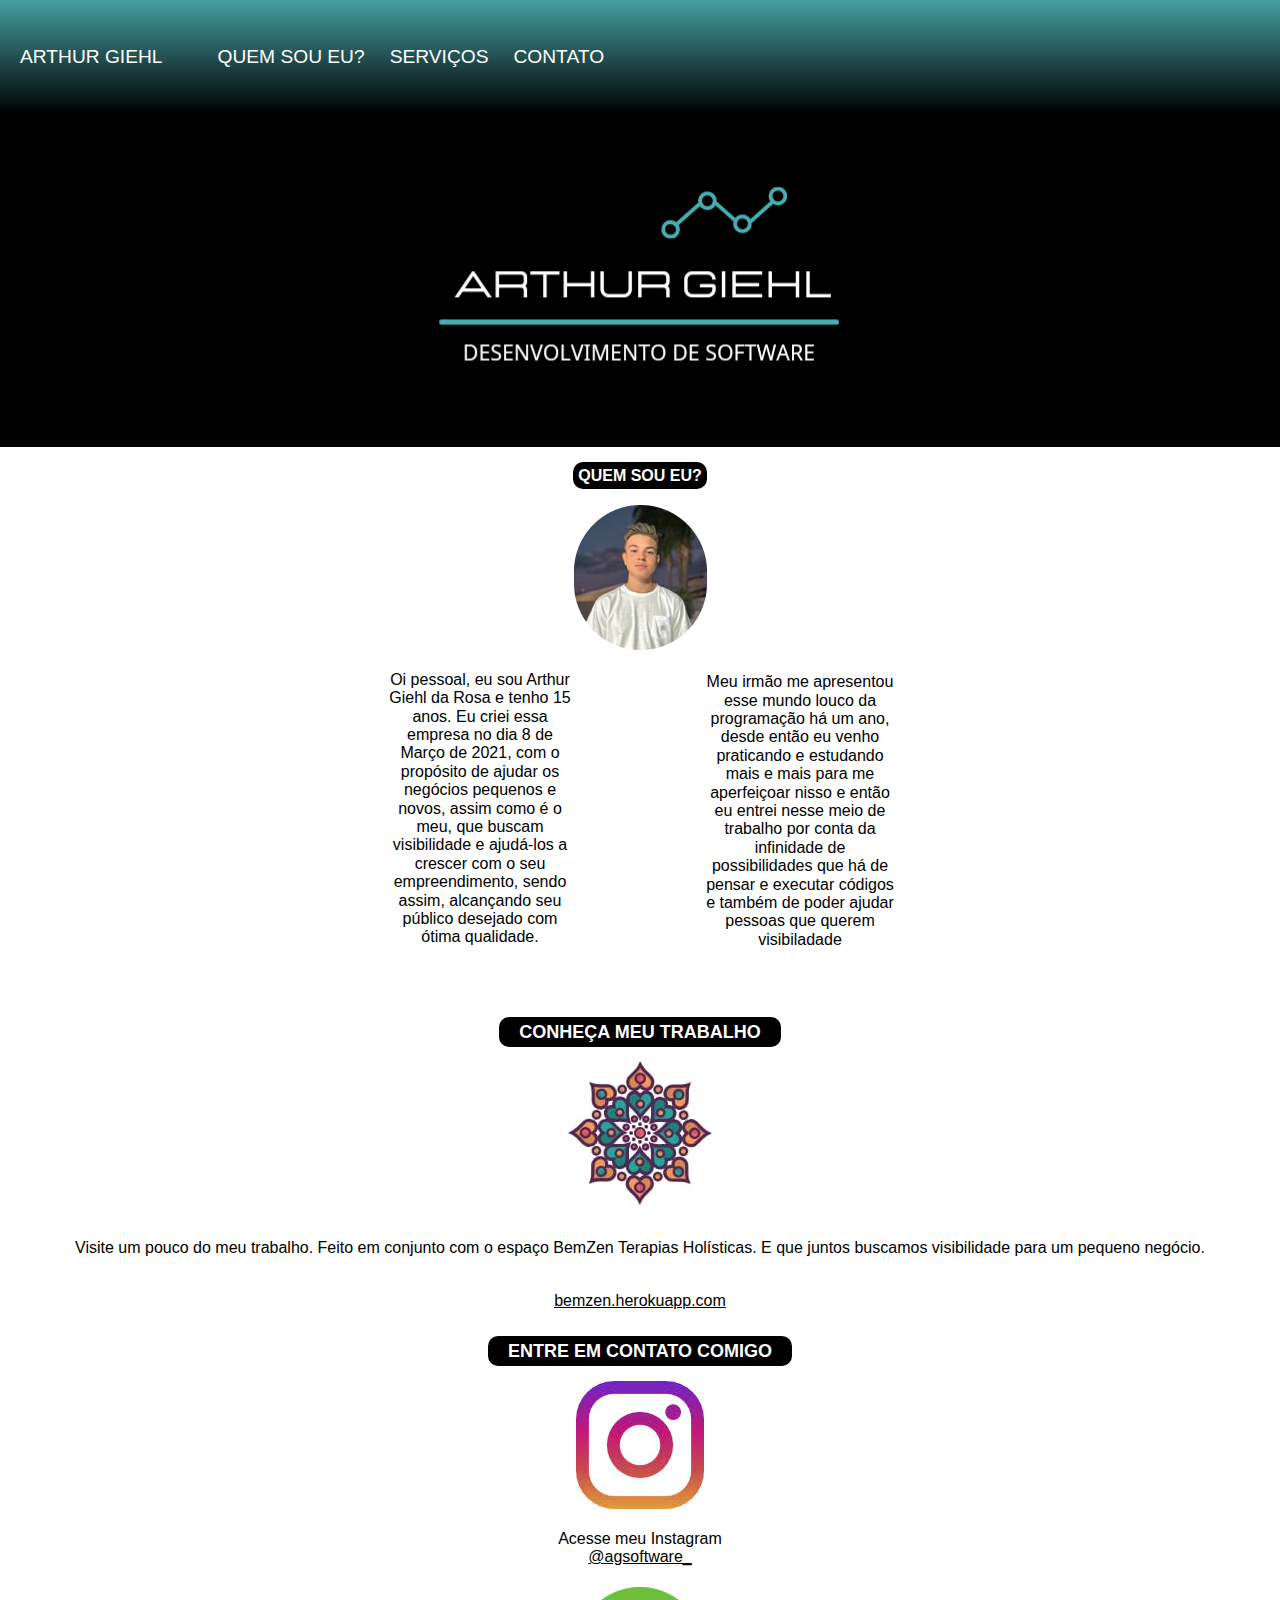
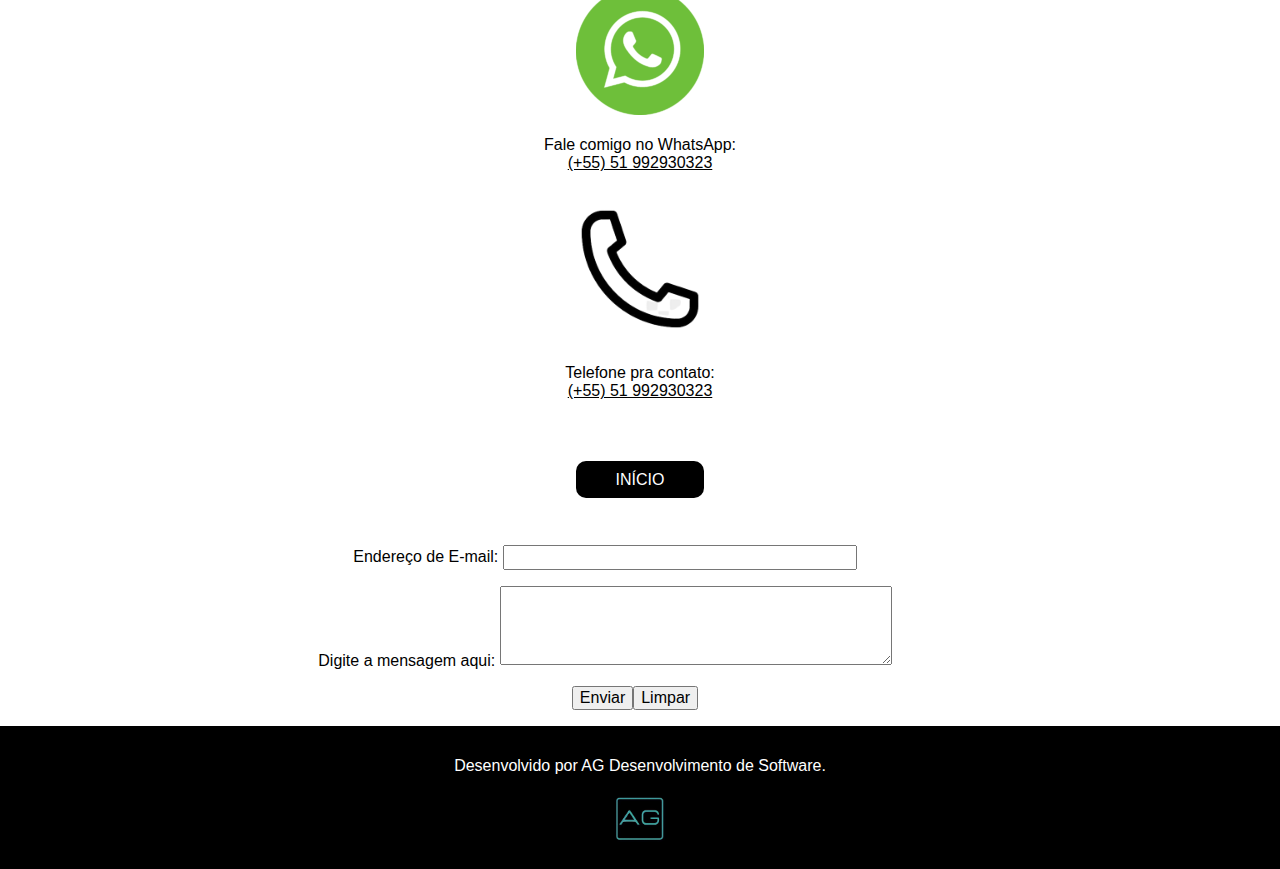
==== commit 307b7ab0: "mudança na parte do sobre" ====
--- a/index.html
+++ b/index.html
@@ -46,10 +46,14 @@
 <header>
 
     <section id="qmsoueu">
+            <div class="qmsoueubotao">
         <a class="bottom"> QUEM SOU EU? </a>
+            </div>
+
         <div class="fotoperfil">
-            <img src="img/Design sem nome.png">
+            <img src="img//foto-1.png">
         </div>
+
     </section>
    
 </header>
@@ -112,6 +116,17 @@
                   <a href="index.html" target="_parent" class="botao" > INÍCIO </a>
               </section>
 
+        <section id="form">
+            <FORM ACTION="mailto@arthur.giehl05@gmail.com" METHOD="get">
+                <p style="text-align: center;">Endereço de E-mail: <INPUT TYPE=text NAME="nome" SIZE="35" MAXLENGHT="50"></p>
+                <p style="text-align: center;">Digite a mensagem aqui: <TEXTAREA NAME="ref" ROWS="4" COLS= "40"></TEXTAREA></p>
+                    <div class="send-clear">
+                <INPUT TYPE=submit VALUE="Enviar"><INPUT TYPE=reset VALUE="Limpar">
+                <p><INPUT TYPE=hidden NAME="cpf" VALUE="verdadeiro"></p>
+                    </div>
+            </FORM>
+        </section>
+
 
         
 
--- a/css/estilos.css
+++ b/css/estilos.css
@@ -15,17 +15,27 @@
 header #qmsoueu {
     text-align: center;
     align-items: center;
-    padding: 20px;
+    padding-top: 20px;
+}
+
+header #qmsoueu .qmsoueubotao {
+    padding-bottom: 15px;
 }
 
 header #qmsoueu .bottom {
     background-color: #000;
     color: #fff;
-    /* border-radius: 10px; */
+    border-radius: 10px;
     padding: 5px;
     font-weight: bold;
 }
 
+header #qmsoueu .fotoperfil {
+    align-items: center;
+    text-align: center;
+    padding-top: 5px;
+}
+
 header nav {
     display: flex;
     flex-direction: row;
@@ -36,10 +46,6 @@
     text-decoration: none;
     text-align: center;
 }
-
-/* a:visited{
-    color: #449fa1;
-} */
 
 ul.menu,
 ul.redes-sociais {
@@ -133,21 +139,16 @@
     list-style: none;
 }
 
-
 /* navegacao */
 
-#logo{
-    display: flex;
-    align-items: center;
-    flex-direction: column;
+ #logo{
     background-color: black;
     padding: 70px 0px;  
-}
+} 
 
 #logo .logo {
     display: flex;
     flex-direction: column;
-    /* padding: 20px 740px 170px; */
     height: 10%;
     background-color: black;
     align-items: center;
@@ -164,18 +165,26 @@
 /* sobre */
 
 #sobre {
-    text-align: center;
-    flex-direction: row;
-    align-items: center;
-    padding: 10px 0px;
-    /* width: 33%; */
-}
-
-#sobre .sobremim2, .sobremim p{
-    text-align: center;
-    align-items: center;
-    flex-direction: row;
-    padding: 0px 400px 25px;
+    width: 50%;
+    display: flex;
+    flex-wrap: nowrap;
+    flex-direction: row;
+    margin: 0px auto;
+    justify-content: space-around;
+}
+
+#sobre .sobremim {
+    display: flex;
+    width: 30%;
+    text-align: center;
+    flex-direction: column;
+}
+
+#sobre .sobremim2 {
+    display: flex;
+    text-align: center;
+    flex-direction: column;
+    width: 30%;
 }
 
 /* serviços */
@@ -215,7 +224,7 @@
     font-weight: bold;
     background-color: #000;
     color: #fff;
-    /* border-radius: 10px; */
+    border-radius: 10px;
     text-decoration: none;
     padding: 5px 20px;
     font-size: large;
@@ -230,7 +239,7 @@
     font-weight: bold;
     background-color: #000;
     color: #fff;
-    /* border-radius: 10px; */
+    border-radius: 10px;
     text-decoration: none;
     padding: 5px 20px;
     font-size: large;
@@ -268,7 +277,6 @@
 }
 
 #contatinho .whatsapp a p{
-    /* text-decoration: none; */
     color: black;
 }
 
@@ -335,6 +343,20 @@
     width: 5%;
 }
 
+/* mensagem */
+
+#form {
+    padding-right: 70px;
+    text-align: center;
+    align-items: center;
+}
+
+#form .send-clear {
+    align-items: center;
+    text-align: center;
+    padding-left: 60px;
+}
+
 
 @media only screen and (max-width: 800px) {
 
@@ -352,8 +374,6 @@
     ul.menu, ul.redes-sociais{
         display: flex;
         flex-direction: column;
-        /* padding-inline-start: 0px; */
-
     }
     ul.redes-sociais {
         position: relative;
@@ -383,7 +403,7 @@
         text-align: center;
         flex-direction: column;
         align-items: center;
-        padding: 30px 0px 0px;
+        padding: 0px 10px 0px;
     }
     
     #sobre .sobremim2, .sobremim p{
@@ -393,13 +413,6 @@
         padding: 0px 0px 25px;
     }
 
-    /* #sobre p{
-        padding-bottom: 25px;
-        padding: 0px 20px 25px;
-    } */
-
-    /* servicos */
-
     .bemzen {
         padding-top: 40px;
     }
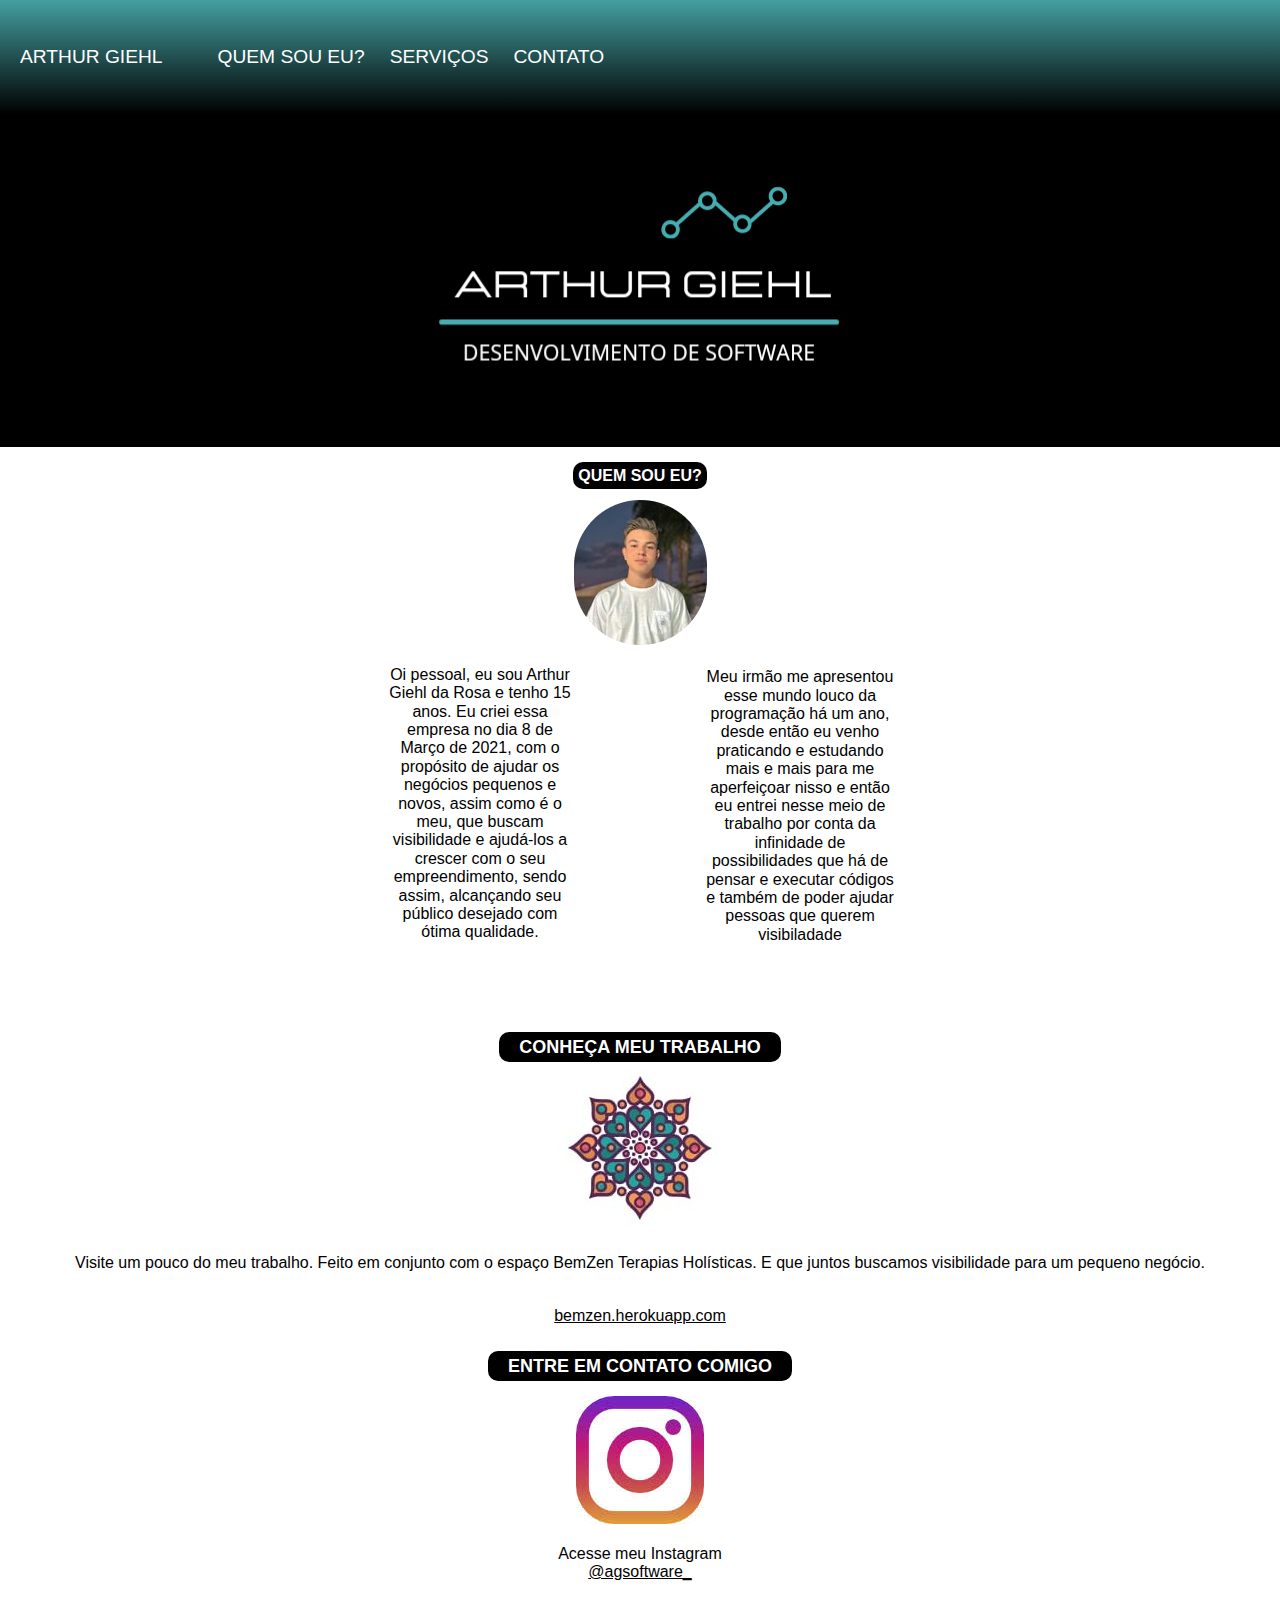
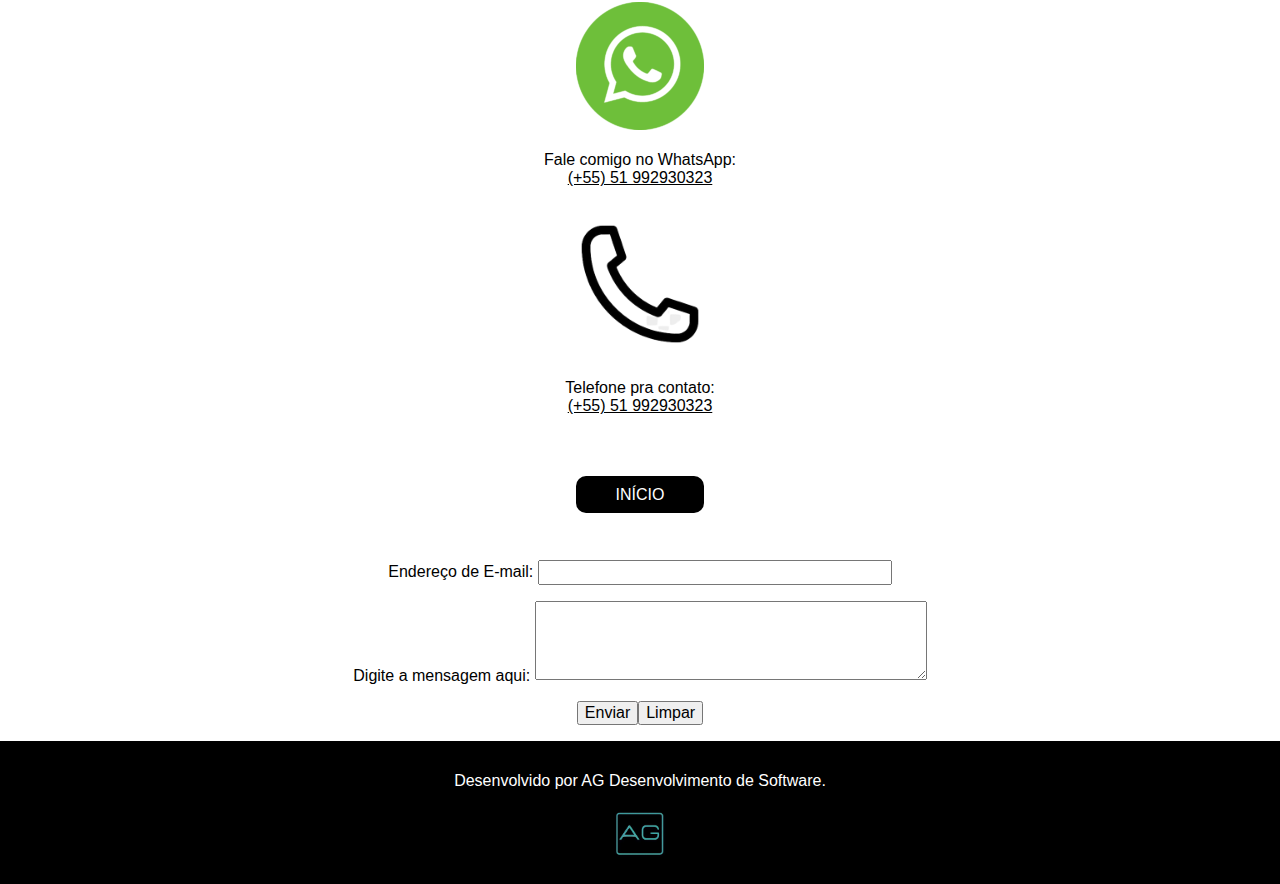
==== commit 2256bc40: "arrumei a apresentacao na mobile version" ====
--- a/index.html
+++ b/index.html
@@ -20,9 +20,9 @@
     <!-- <img src="img//Rectangle 1.png" style="width: 100%; height: 200px;"> -->
     <p href="#" > ARTHUR GIEHL </p>
     <ul>
-        <li><a href="#qmsoueu"> QUEM SOU EU? </a></li>
-        <li><a href="#trab"> SERVIÇOS </a></li>
-        <li><a href="#ser-cont"> CONTATO </a></li>
+        <li><a href="#apresentacao"> QUEM SOU EU? </a></li>
+        <li><a href="#servicos"> SERVIÇOS </a></li>
+        <li><a href="#contato"> CONTATO </a></li>
     </ul>   
     <ul class='redes-sociais'>
             <div id="rede-insta">
@@ -45,7 +45,7 @@
     </section>
 <header>
 
-    <section id="qmsoueu">
+    <section id="apresentacao">
             <div class="qmsoueubotao">
         <a class="bottom"> QUEM SOU EU? </a>
             </div>
@@ -72,7 +72,7 @@
                 </div>   
             </section>
 
-            <section id="trab">
+            <section id="servicos">
                 <h4></h4>
             </section>
 
@@ -82,14 +82,14 @@
 
             <section id="servicoz">
                 <div class="bemzen">
-                    <a href="https://www.bemzen.herokuapp.com/" target="_blank"> <img src="img/logobemzen.jpg"> </a>
-                    <a href="https://www.bemzen.herokuapp.com/" target="_blank"> </a> <p> Visite um pouco do meu trabalho. Feito em conjunto com o espaço BemZen Terapias Holísticas.
+                    <a href="http://www.bemzen.herokuapp.com/index.html" target="_blank"> <img src="img/logobemzen.jpg"> </a>
+                    <a href="http://www.bemzen.herokuapp.com/index.html" target="_blank"> </a> <p> Visite um pouco do meu trabalho. Feito em conjunto com o espaço BemZen Terapias Holísticas.
                      E que juntos buscamos visibilidade para um pequeno negócio.  </p> <br>
-                    <a href="https://www.bemzen.herokuapp.com/" target="_blank"> bemzen.herokuapp.com </a> 
+                    <a href="http://bemzen.herokuapp.com/index.html" target="_blank"> bemzen.herokuapp.com </a> 
                   </div>    
             </section>
 
-            <section id="ser-cont">
+            <section id="contato">
                 <a class="bottom"> ENTRE EM CONTATO COMIGO </a>
             </section>
 
@@ -117,10 +117,13 @@
               </section>
 
         <section id="form">
+            <div class="formsla">
             <FORM ACTION="mailto@arthur.giehl05@gmail.com" METHOD="get">
                 <p style="text-align: center;">Endereço de E-mail: <INPUT TYPE=text NAME="nome" SIZE="35" MAXLENGHT="50"></p>
                 <p style="text-align: center;">Digite a mensagem aqui: <TEXTAREA NAME="ref" ROWS="4" COLS= "40"></TEXTAREA></p>
-                    <div class="send-clear">
+            </div>
+
+                <div class="send-clear">
                 <INPUT TYPE=submit VALUE="Enviar"><INPUT TYPE=reset VALUE="Limpar">
                 <p><INPUT TYPE=hidden NAME="cpf" VALUE="verdadeiro"></p>
                     </div>
--- a/css/estilos.css
+++ b/css/estilos.css
@@ -12,17 +12,17 @@
 
 /* HEADER */
 
-header #qmsoueu {
+header #apresentacao {
     text-align: center;
     align-items: center;
     padding-top: 20px;
 }
 
-header #qmsoueu .qmsoueubotao {
+header #apresentacao .qmsoueubotao {
     padding-bottom: 15px;
 }
 
-header #qmsoueu .bottom {
+header #apresentacao .bottom {
     background-color: #000;
     color: #fff;
     border-radius: 10px;
@@ -215,12 +215,12 @@
     width: 10%;
 }
 
-#ser-cont{
+#contato{
     text-align: center;
     padding: 20px 0px 10px;
 }
 
-#ser-cont .bottom {
+#contato .bottom {
     font-weight: bold;
     background-color: #000;
     color: #fff;
@@ -245,7 +245,7 @@
     font-size: large;
 }
 
-#trab {
+#servicos {
     padding-bottom: 20px;
 }
 
@@ -346,15 +346,16 @@
 /* mensagem */
 
 #form {
-    padding-right: 70px;
-    text-align: center;
+    align-items: center;
+}
+
+#form .formsla {
     align-items: center;
 }
 
 #form .send-clear {
     align-items: center;
     text-align: center;
-    padding-left: 60px;
 }
 
 
@@ -371,23 +372,10 @@
         padding-left: 0px;
     }
 
-    ul.menu, ul.redes-sociais{
-        display: flex;
-        flex-direction: column;
-    }
-    ul.redes-sociais {
+     ul.redes-sociais {
         position: relative;
         flex-direction: row;
-        align-items: center;
-        flex-wrap: nowrap;
-        justify-content: center;
-    }
-    ul.menu{
-        align-items: center;
-    }
-    ul.menu li a{
-        font-size: 20px;
-    }
+    } 
 
     nav{
         flex-direction: column;
@@ -400,17 +388,15 @@
     /* sobre */
 
     #sobre {
-        text-align: center;
-        flex-direction: column;
-        align-items: center;
-        padding: 0px 10px 0px;
+        width: 100%;
     }
     
-    #sobre .sobremim2, .sobremim p{
-        align-items: center;
-        text-align: center;
-        flex-direction: column;
-        padding: 0px 0px 25px;
+    #sobre .sobremim {
+        width: 40%;
+    }
+    
+    #sobre .sobremim2 {
+        width: 40%;
     }
 
     .bemzen {
@@ -442,17 +428,3 @@
 }
 
 
-
-
-
-
-
-
-
-
-
-
-
-
-
-
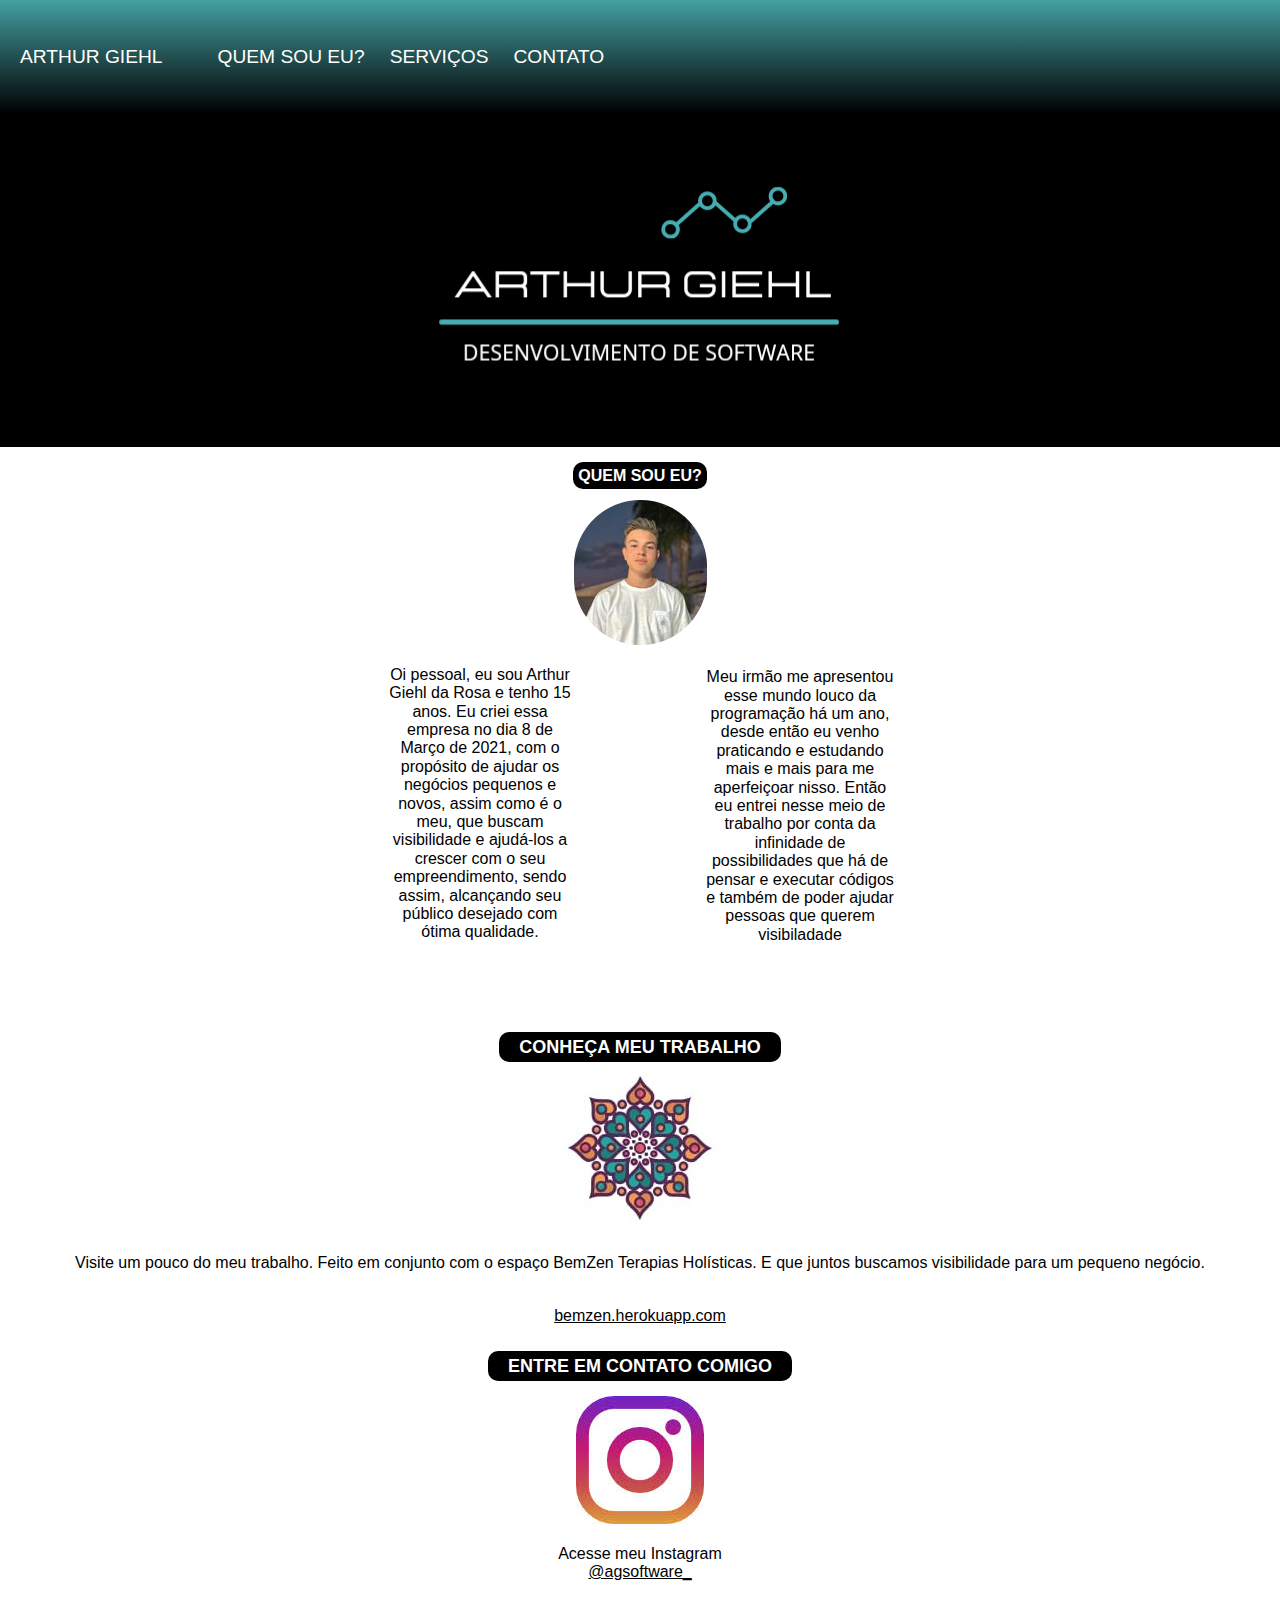
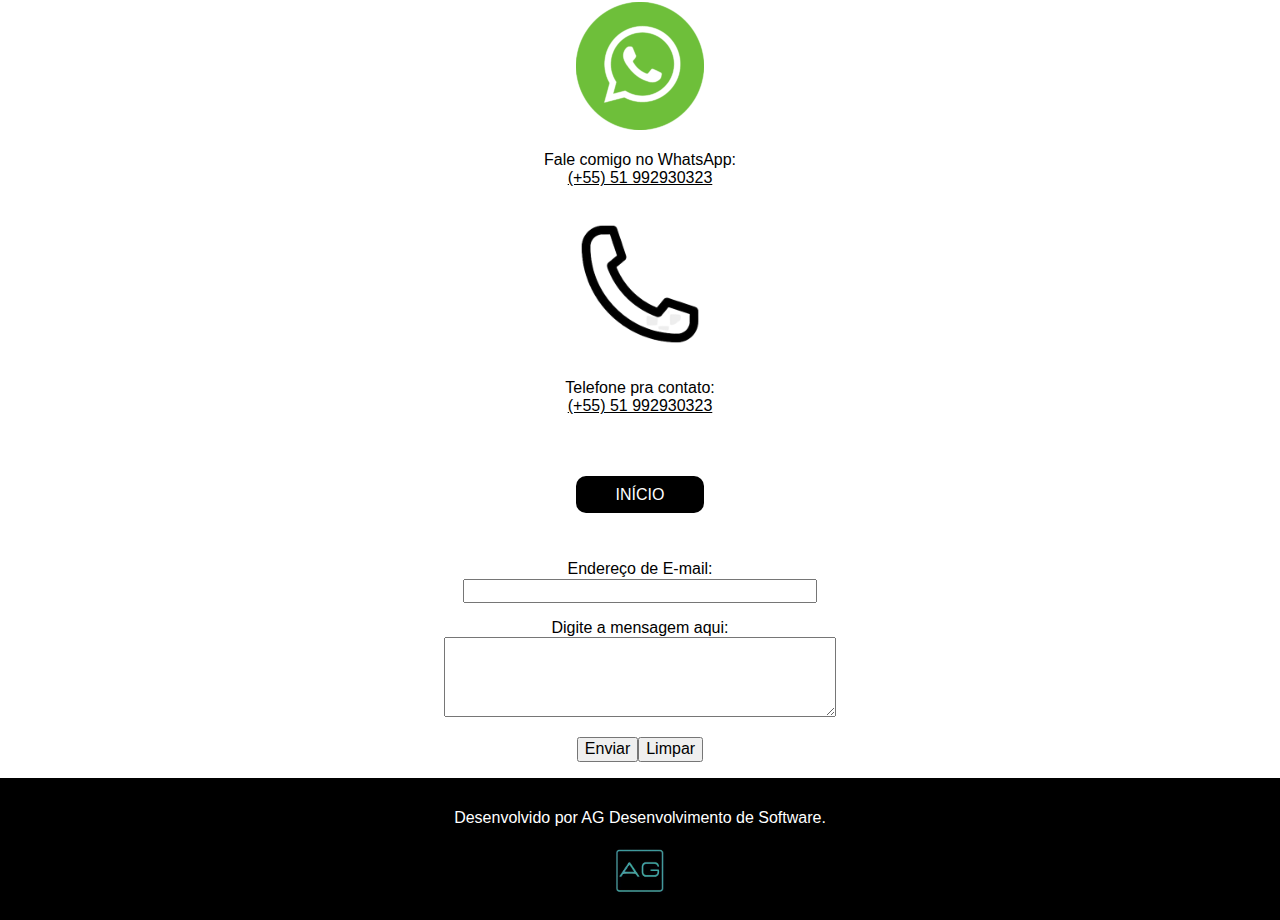
==== commit 8f691fb9: "conclusao da estilizaacao do site" ====
--- a/index.html
+++ b/index.html
@@ -67,7 +67,7 @@
             </div>
 
                 <div class="sobremim2">
-               <br> Meu irmão me apresentou esse mundo louco da programação há um ano, desde então eu venho praticando e estudando mais e mais para me aperfeiçoar nisso e então eu entrei nesse 
+               <br> Meu irmão me apresentou esse mundo louco da programação há um ano, desde então eu venho praticando e estudando mais e mais para me aperfeiçoar nisso. Então eu entrei nesse 
                meio de trabalho por conta da infinidade de possibilidades que há de pensar e executar códigos e também de poder ajudar pessoas que querem visibiladade  </p>
                 </div>   
             </section>
@@ -119,8 +119,8 @@
         <section id="form">
             <div class="formsla">
             <FORM ACTION="mailto@arthur.giehl05@gmail.com" METHOD="get">
-                <p style="text-align: center;">Endereço de E-mail: <INPUT TYPE=text NAME="nome" SIZE="35" MAXLENGHT="50"></p>
-                <p style="text-align: center;">Digite a mensagem aqui: <TEXTAREA NAME="ref" ROWS="4" COLS= "40"></TEXTAREA></p>
+                <p style="text-align: center;">Endereço de E-mail: <br> <INPUT TYPE=text NAME="nome" SIZE="35" MAXLENGHT="50"></p>
+                <p style="text-align: center;">Digite a mensagem aqui: <br> <TEXTAREA NAME="ref" ROWS="4" COLS= "40"></TEXTAREA></p>
             </div>
 
                 <div class="send-clear">
--- a/css/estilos.css
+++ b/css/estilos.css
@@ -388,6 +388,9 @@
     /* sobre */
 
     #sobre {
+        align-items: center;
+        display: flex;
+        flex-direction: column;
         width: 100%;
     }
     
@@ -425,6 +428,8 @@
     .agmenor img {
         width: 15%;
     }
-}
-
-
+
+}
+
+
+  